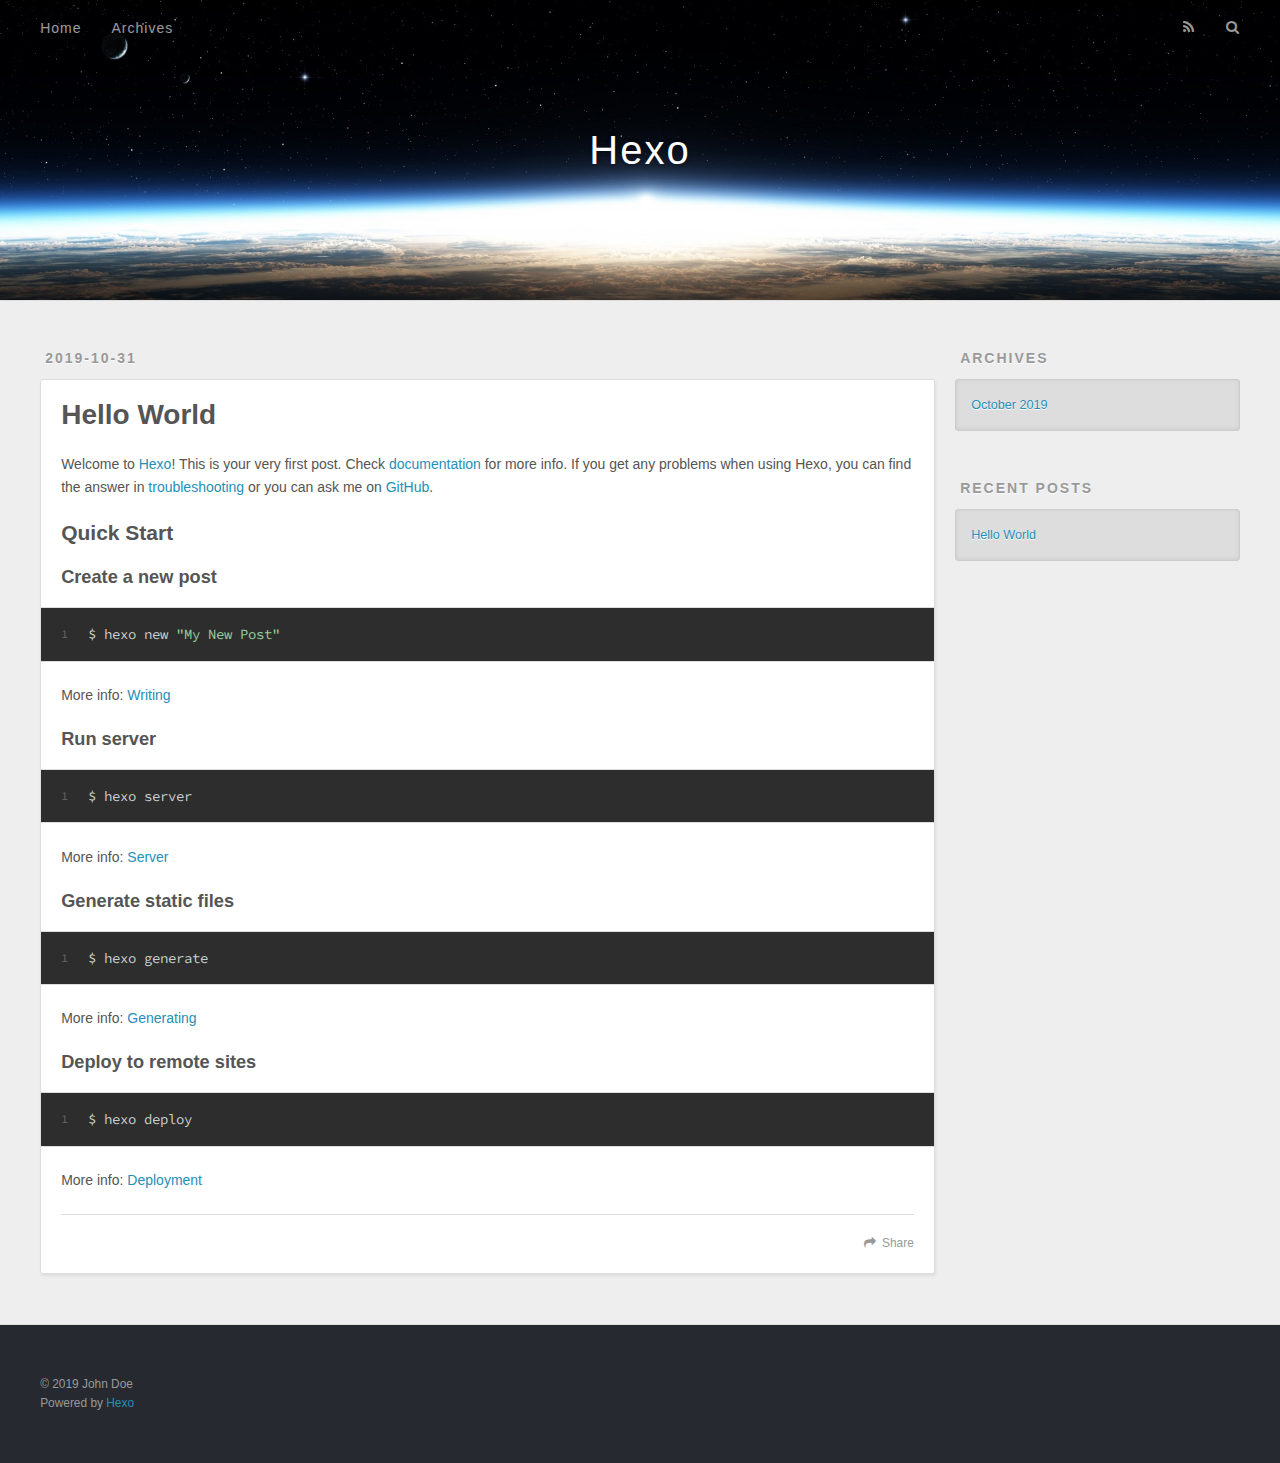
==== index.html @ a8e0054e "Site updated: 2019-10-31 14:19:25" ====
<!DOCTYPE html>
<html>
<head>
  <meta charset="utf-8">
  

  
  <title>Hexo</title>
  <meta name="viewport" content="width=device-width, initial-scale=1, maximum-scale=1">
  <meta property="og:type" content="website">
<meta property="og:title" content="Hexo">
<meta property="og:url" content="http:&#x2F;&#x2F;yoursite.com&#x2F;index.html">
<meta property="og:site_name" content="Hexo">
<meta property="og:locale" content="en">
<meta name="twitter:card" content="summary">
  
    <link rel="alternate" href="/atom.xml" title="Hexo" type="application/atom+xml">
  
  
    <link rel="icon" href="/favicon.png">
  
  
    <link href="//fonts.googleapis.com/css?family=Source+Code+Pro" rel="stylesheet" type="text/css">
  
  <link rel="stylesheet" href="/css/style.css">
</head>

<body>
  <div id="container">
    <div id="wrap">
      <header id="header">
  <div id="banner"></div>
  <div id="header-outer" class="outer">
    <div id="header-title" class="inner">
      <h1 id="logo-wrap">
        <a href="/" id="logo">Hexo</a>
      </h1>
      
    </div>
    <div id="header-inner" class="inner">
      <nav id="main-nav">
        <a id="main-nav-toggle" class="nav-icon"></a>
        
          <a class="main-nav-link" href="/">Home</a>
        
          <a class="main-nav-link" href="/archives">Archives</a>
        
      </nav>
      <nav id="sub-nav">
        
          <a id="nav-rss-link" class="nav-icon" href="/atom.xml" title="RSS Feed"></a>
        
        <a id="nav-search-btn" class="nav-icon" title="Search"></a>
      </nav>
      <div id="search-form-wrap">
        <form action="//google.com/search" method="get" accept-charset="UTF-8" class="search-form"><input type="search" name="q" class="search-form-input" placeholder="Search"><button type="submit" class="search-form-submit">&#xF002;</button><input type="hidden" name="sitesearch" value="http://yoursite.com"></form>
      </div>
    </div>
  </div>
</header>
      <div class="outer">
        <section id="main">
  
    <article id="post-hello-world" class="article article-type-post" itemscope itemprop="blogPost">
  <div class="article-meta">
    <a href="/2019/10/31/hello-world/" class="article-date">
  <time datetime="2019-10-31T05:33:22.179Z" itemprop="datePublished">2019-10-31</time>
</a>
    
  </div>
  <div class="article-inner">
    
    
      <header class="article-header">
        
  
    <h1 itemprop="name">
      <a class="article-title" href="/2019/10/31/hello-world/">Hello World</a>
    </h1>
  

      </header>
    
    <div class="article-entry" itemprop="articleBody">
      
        <p>Welcome to <a href="https://hexo.io/" target="_blank" rel="noopener">Hexo</a>! This is your very first post. Check <a href="https://hexo.io/docs/" target="_blank" rel="noopener">documentation</a> for more info. If you get any problems when using Hexo, you can find the answer in <a href="https://hexo.io/docs/troubleshooting.html" target="_blank" rel="noopener">troubleshooting</a> or you can ask me on <a href="https://github.com/hexojs/hexo/issues" target="_blank" rel="noopener">GitHub</a>.</p>
<h2 id="Quick-Start"><a href="#Quick-Start" class="headerlink" title="Quick Start"></a>Quick Start</h2><h3 id="Create-a-new-post"><a href="#Create-a-new-post" class="headerlink" title="Create a new post"></a>Create a new post</h3><figure class="highlight bash"><table><tr><td class="gutter"><pre><span class="line">1</span><br></pre></td><td class="code"><pre><span class="line">$ hexo new <span class="string">"My New Post"</span></span><br></pre></td></tr></table></figure>

<p>More info: <a href="https://hexo.io/docs/writing.html" target="_blank" rel="noopener">Writing</a></p>
<h3 id="Run-server"><a href="#Run-server" class="headerlink" title="Run server"></a>Run server</h3><figure class="highlight bash"><table><tr><td class="gutter"><pre><span class="line">1</span><br></pre></td><td class="code"><pre><span class="line">$ hexo server</span><br></pre></td></tr></table></figure>

<p>More info: <a href="https://hexo.io/docs/server.html" target="_blank" rel="noopener">Server</a></p>
<h3 id="Generate-static-files"><a href="#Generate-static-files" class="headerlink" title="Generate static files"></a>Generate static files</h3><figure class="highlight bash"><table><tr><td class="gutter"><pre><span class="line">1</span><br></pre></td><td class="code"><pre><span class="line">$ hexo generate</span><br></pre></td></tr></table></figure>

<p>More info: <a href="https://hexo.io/docs/generating.html" target="_blank" rel="noopener">Generating</a></p>
<h3 id="Deploy-to-remote-sites"><a href="#Deploy-to-remote-sites" class="headerlink" title="Deploy to remote sites"></a>Deploy to remote sites</h3><figure class="highlight bash"><table><tr><td class="gutter"><pre><span class="line">1</span><br></pre></td><td class="code"><pre><span class="line">$ hexo deploy</span><br></pre></td></tr></table></figure>

<p>More info: <a href="https://hexo.io/docs/deployment.html" target="_blank" rel="noopener">Deployment</a></p>

      
    </div>
    <footer class="article-footer">
      <a data-url="http://yoursite.com/2019/10/31/hello-world/" data-id="ck2ebji0i0000up7x64i98coe" class="article-share-link">Share</a>
      
      
    </footer>
  </div>
  
</article>


  


</section>
        
          <aside id="sidebar">
  
    

  
    

  
    
  
    
  <div class="widget-wrap">
    <h3 class="widget-title">Archives</h3>
    <div class="widget">
      <ul class="archive-list"><li class="archive-list-item"><a class="archive-list-link" href="/archives/2019/10/">October 2019</a></li></ul>
    </div>
  </div>


  
    
  <div class="widget-wrap">
    <h3 class="widget-title">Recent Posts</h3>
    <div class="widget">
      <ul>
        
          <li>
            <a href="/2019/10/31/hello-world/">Hello World</a>
          </li>
        
      </ul>
    </div>
  </div>

  
</aside>
        
      </div>
      <footer id="footer">
  
  <div class="outer">
    <div id="footer-info" class="inner">
      &copy; 2019 John Doe<br>
      Powered by <a href="http://hexo.io/" target="_blank">Hexo</a>
    </div>
  </div>
</footer>
    </div>
    <nav id="mobile-nav">
  
    <a href="/" class="mobile-nav-link">Home</a>
  
    <a href="/archives" class="mobile-nav-link">Archives</a>
  
</nav>
    

<script src="//ajax.googleapis.com/ajax/libs/jquery/2.0.3/jquery.min.js"></script>


  <link rel="stylesheet" href="/fancybox/jquery.fancybox.css">
  <script src="/fancybox/jquery.fancybox.pack.js"></script>


<script src="/js/script.js"></script>



  </div>
</body>
</html>
---- css/style.css ----
body {
  width: 100%;
}
body:before,
body:after {
  content: "";
  display: table;
}
body:after {
  clear: both;
}
html,
body,
div,
span,
applet,
object,
iframe,
h1,
h2,
h3,
h4,
h5,
h6,
p,
blockquote,
pre,
a,
abbr,
acronym,
address,
big,
cite,
code,
del,
dfn,
em,
img,
ins,
kbd,
q,
s,
samp,
small,
strike,
strong,
sub,
sup,
tt,
var,
dl,
dt,
dd,
ol,
ul,
li,
fieldset,
form,
label,
legend,
table,
caption,
tbody,
tfoot,
thead,
tr,
th,
td {
  margin: 0;
  padding: 0;
  border: 0;
  outline: 0;
  font-weight: inherit;
  font-style: inherit;
  font-family: inherit;
  font-size: 100%;
  vertical-align: baseline;
}
body {
  line-height: 1;
  color: #000;
  background: #fff;
}
ol,
ul {
  list-style: none;
}
table {
  border-collapse: separate;
  border-spacing: 0;
  vertical-align: middle;
}
caption,
th,
td {
  text-align: left;
  font-weight: normal;
  vertical-align: middle;
}
a img {
  border: none;
}
input,
button {
  margin: 0;
  padding: 0;
}
input::-moz-focus-inner,
button::-moz-focus-inner {
  border: 0;
  padding: 0;
}
@font-face {
  font-family: FontAwesome;
  font-style: normal;
  font-weight: normal;
  src: url("fonts/fontawesome-webfont.eot?v=#4.0.3");
  src: url("fonts/fontawesome-webfont.eot?#iefix&v=#4.0.3") format("embedded-opentype"), url("fonts/fontawesome-webfont.woff?v=#4.0.3") format("woff"), url("fonts/fontawesome-webfont.ttf?v=#4.0.3") format("truetype"), url("fonts/fontawesome-webfont.svg#fontawesomeregular?v=#4.0.3") format("svg");
}
html,
body,
#container {
  height: 100%;
}
body {
  background: #eee;
  font: 14px -apple-system, BlinkMacSystemFont, "Segoe UI", "Roboto", "Oxygen", "Ubuntu", "Cantarell", "Fira Sans", "Droid Sans", "Helvetica Neue", sans-serif;
  -webkit-text-size-adjust: 100%;
}
.outer {
  max-width: 1220px;
  margin: 0 auto;
  padding: 0 20px;
}
.outer:before,
.outer:after {
  content: "";
  display: table;
}
.outer:after {
  clear: both;
}
.inner {
  display: inline;
  float: left;
  width: 98.33333333333333%;
  margin: 0 0.833333333333333%;
}
.left,
.alignleft {
  float: left;
}
.right,
.alignright {
  float: right;
}
.clear {
  clear: both;
}
#container {
  position: relative;
}
.mobile-nav-on {
  overflow: hidden;
}
#wrap {
  height: 100%;
  width: 100%;
  position: absolute;
  top: 0;
  left: 0;
  -webkit-transition: 0.2s ease-out;
  -moz-transition: 0.2s ease-out;
  -ms-transition: 0.2s ease-out;
  transition: 0.2s ease-out;
  z-index: 1;
  background: #eee;
}
.mobile-nav-on #wrap {
  left: 280px;
}
@media screen and (min-width: 768px) {
  #main {
    display: inline;
    float: left;
    width: 73.33333333333333%;
    margin: 0 0.833333333333333%;
  }
}
.article-date,
.article-category-link,
.archive-year,
.widget-title {
  text-decoration: none;
  text-transform: uppercase;
  letter-spacing: 2px;
  color: #999;
  margin-bottom: 1em;
  margin-left: 5px;
  line-height: 1em;
  text-shadow: 0 1px #fff;
  font-weight: bold;
}
.article-inner,
.archive-article-inner {
  background: #fff;
  -webkit-box-shadow: 1px 2px 3px #ddd;
  box-shadow: 1px 2px 3px #ddd;
  border: 1px solid #ddd;
  border-radius: 3px;
}
.article-entry h1,
.widget h1 {
  font-size: 2em;
}
.article-entry h2,
.widget h2 {
  font-size: 1.5em;
}
.article-entry h3,
.widget h3 {
  font-size: 1.3em;
}
.article-entry h4,
.widget h4 {
  font-size: 1.2em;
}
.article-entry h5,
.widget h5 {
  font-size: 1em;
}
.article-entry h6,
.widget h6 {
  font-size: 1em;
  color: #999;
}
.article-entry hr,
.widget hr {
  border: 1px dashed #ddd;
}
.article-entry strong,
.widget strong {
  font-weight: bold;
}
.article-entry em,
.widget em,
.article-entry cite,
.widget cite {
  font-style: italic;
}
.article-entry sup,
.widget sup,
.article-entry sub,
.widget sub {
  font-size: 0.75em;
  line-height: 0;
  position: relative;
  vertical-align: baseline;
}
.article-entry sup,
.widget sup {
  top: -0.5em;
}
.article-entry sub,
.widget sub {
  bottom: -0.2em;
}
.article-entry small,
.widget small {
  font-size: 0.85em;
}
.article-entry acronym,
.widget acronym,
.article-entry abbr,
.widget abbr {
  border-bottom: 1px dotted;
}
.article-entry ul,
.widget ul,
.article-entry ol,
.widget ol,
.article-entry dl,
.widget dl {
  margin: 0 20px;
  line-height: 1.6em;
}
.article-entry ul ul,
.widget ul ul,
.article-entry ol ul,
.widget ol ul,
.article-entry ul ol,
.widget ul ol,
.article-entry ol ol,
.widget ol ol {
  margin-top: 0;
  margin-bottom: 0;
}
.article-entry ul,
.widget ul {
  list-style: disc;
}
.article-entry ol,
.widget ol {
  list-style: decimal;
}
.article-entry dt,
.widget dt {
  font-weight: bold;
}
#header {
  height: 300px;
  position: relative;
  border-bottom: 1px solid #ddd;
}
#header:before,
#header:after {
  content: "";
  position: absolute;
  left: 0;
  right: 0;
  height: 40px;
}
#header:before {
  top: 0;
  background: -webkit-linear-gradient(rgba(0,0,0,0.2), transparent);
  background: -moz-linear-gradient(rgba(0,0,0,0.2), transparent);
  background: -ms-linear-gradient(rgba(0,0,0,0.2), transparent);
  background: linear-gradient(rgba(0,0,0,0.2), transparent);
}
#header:after {
  bottom: 0;
  background: -webkit-linear-gradient(transparent, rgba(0,0,0,0.2));
  background: -moz-linear-gradient(transparent, rgba(0,0,0,0.2));
  background: -ms-linear-gradient(transparent, rgba(0,0,0,0.2));
  background: linear-gradient(transparent, rgba(0,0,0,0.2));
}
#header-outer {
  height: 100%;
  position: relative;
}
#header-inner {
  position: relative;
  overflow: hidden;
}
#banner {
  position: absolute;
  top: 0;
  left: 0;
  width: 100%;
  height: 100%;
  background: url("images/banner.jpg") center #000;
  -webkit-background-size: cover;
  -moz-background-size: cover;
  background-size: cover;
  z-index: -1;
}
#header-title {
  text-align: center;
  height: 40px;
  position: absolute;
  top: 50%;
  left: 0;
  margin-top: -20px;
}
#logo,
#subtitle {
  text-decoration: none;
  color: #fff;
  font-weight: 300;
  text-shadow: 0 1px 4px rgba(0,0,0,0.3);
}
#logo {
  font-size: 40px;
  line-height: 40px;
  letter-spacing: 2px;
}
#subtitle {
  font-size: 16px;
  line-height: 16px;
  letter-spacing: 1px;
}
#subtitle-wrap {
  margin-top: 16px;
}
#main-nav {
  float: left;
  margin-left: -15px;
}
.nav-icon,
.main-nav-link {
  float: left;
  color: #fff;
  opacity: 0.6;
  text-decoration: none;
  text-shadow: 0 1px rgba(0,0,0,0.2);
  -webkit-transition: opacity 0.2s;
  -moz-transition: opacity 0.2s;
  -ms-transition: opacity 0.2s;
  transition: opacity 0.2s;
  display: block;
  padding: 20px 15px;
}
.nav-icon:hover,
.main-nav-link:hover {
  opacity: 1;
}
.nav-icon {
  font-family: FontAwesome;
  text-align: center;
  font-size: 14px;
  width: 14px;
  height: 14px;
  padding: 20px 15px;
  position: relative;
  cursor: pointer;
}
.main-nav-link {
  font-weight: 300;
  letter-spacing: 1px;
}
@media screen and (max-width: 479px) {
  .main-nav-link {
    display: none;
  }
}
#main-nav-toggle {
  display: none;
}
#main-nav-toggle:before {
  content: "\f0c9";
}
@media screen and (max-width: 479px) {
  #main-nav-toggle {
    display: block;
  }
}
#sub-nav {
  float: right;
  margin-right: -15px;
}
#nav-rss-link:before {
  content: "\f09e";
}
#nav-search-btn:before {
  content: "\f002";
}
#search-form-wrap {
  position: absolute;
  top: 15px;
  width: 150px;
  height: 30px;
  right: -150px;
  opacity: 0;
  -webkit-transition: 0.2s ease-out;
  -moz-transition: 0.2s ease-out;
  -ms-transition: 0.2s ease-out;
  transition: 0.2s ease-out;
}
#search-form-wrap.on {
  opacity: 1;
  right: 0;
}
@media screen and (max-width: 479px) {
  #search-form-wrap {
    width: 100%;
    right: -100%;
  }
}
.search-form {
  position: absolute;
  top: 0;
  left: 0;
  right: 0;
  background: #fff;
  padding: 5px 15px;
  border-radius: 15px;
  -webkit-box-shadow: 0 0 10px rgba(0,0,0,0.3);
  box-shadow: 0 0 10px rgba(0,0,0,0.3);
}
.search-form-input {
  border: none;
  background: none;
  color: #555;
  width: 100%;
  font: 13px -apple-system, BlinkMacSystemFont, "Segoe UI", "Roboto", "Oxygen", "Ubuntu", "Cantarell", "Fira Sans", "Droid Sans", "Helvetica Neue", sans-serif;
  outline: none;
}
.search-form-input::-webkit-search-results-decoration,
.search-form-input::-webkit-search-cancel-button {
  -webkit-appearance: none;
}
.search-form-submit {
  position: absolute;
  top: 50%;
  right: 10px;
  margin-top: -7px;
  font: 13px FontAwesome;
  border: none;
  background: none;
  color: #bbb;
  cursor: pointer;
}
.search-form-submit:hover,
.search-form-submit:focus {
  color: #777;
}
.article {
  margin: 50px 0;
}
.article-inner {
  overflow: hidden;
}
.article-meta:before,
.article-meta:after {
  content: "";
  display: table;
}
.article-meta:after {
  clear: both;
}
.article-date {
  float: left;
}
.article-category {
  float: left;
  line-height: 1em;
  color: #ccc;
  text-shadow: 0 1px #fff;
  margin-left: 8px;
}
.article-category:before {
  content: "\2022";
}
.article-category-link {
  margin: 0 12px 1em;
}
.article-header {
  padding: 20px 20px 0;
}
.article-title {
  text-decoration: none;
  font-size: 2em;
  font-weight: bold;
  color: #555;
  line-height: 1.1em;
  -webkit-transition: color 0.2s;
  -moz-transition: color 0.2s;
  -ms-transition: color 0.2s;
  transition: color 0.2s;
}
a.article-title:hover {
  color: #258fb8;
}
.article-entry {
  color: #555;
  padding: 0 20px;
}
.article-entry:before,
.article-entry:after {
  content: "";
  display: table;
}
.article-entry:after {
  clear: both;
}
.article-entry p,
.article-entry table {
  line-height: 1.6em;
  margin: 1.6em 0;
}
.article-entry h1,
.article-entry h2,
.article-entry h3,
.article-entry h4,
.article-entry h5,
.article-entry h6 {
  font-weight: bold;
}
.article-entry h1,
.article-entry h2,
.article-entry h3,
.article-entry h4,
.article-entry h5,
.article-entry h6 {
  line-height: 1.1em;
  margin: 1.1em 0;
}
.article-entry a {
  color: #258fb8;
  text-decoration: none;
}
.article-entry a:hover {
  text-decoration: underline;
}
.article-entry ul,
.article-entry ol,
.article-entry dl {
  margin-top: 1.6em;
  margin-bottom: 1.6em;
}
.article-entry img,
.article-entry video {
  max-width: 100%;
  height: auto;
  display: block;
  margin: auto;
}
.article-entry iframe {
  border: none;
}
.article-entry table {
  width: 100%;
  border-collapse: collapse;
  border-spacing: 0;
}
.article-entry th {
  font-weight: bold;
  border-bottom: 3px solid #ddd;
  padding-bottom: 0.5em;
}
.article-entry td {
  border-bottom: 1px solid #ddd;
  padding: 10px 0;
}
.article-entry blockquote {
  font-family: Georgia, "Times New Roman", serif;
  font-size: 1.4em;
  margin: 1.6em 20px;
  text-align: center;
}
.article-entry blockquote footer {
  font-size: 14px;
  margin: 1.6em 0;
  font-family: -apple-system, BlinkMacSystemFont, "Segoe UI", "Roboto", "Oxygen", "Ubuntu", "Cantarell", "Fira Sans", "Droid Sans", "Helvetica Neue", sans-serif;
}
.article-entry blockquote footer cite:before {
  content: "—";
  padding: 0 0.5em;
}
.article-entry .pullquote {
  text-align: left;
  width: 45%;
  margin: 0;
}
.article-entry .pullquote.left {
  margin-left: 0.5em;
  margin-right: 1em;
}
.article-entry .pullquote.right {
  margin-right: 0.5em;
  margin-left: 1em;
}
.article-entry .caption {
  color: #999;
  display: block;
  font-size: 0.9em;
  margin-top: 0.5em;
  position: relative;
  text-align: center;
}
.article-entry .video-container {
  position: relative;
  padding-top: 56.25%;
  height: 0;
  overflow: hidden;
}
.article-entry .video-container iframe,
.article-entry .video-container object,
.article-entry .video-container embed {
  position: absolute;
  top: 0;
  left: 0;
  width: 100%;
  height: 100%;
  margin-top: 0;
}
.article-more-link a {
  display: inline-block;
  line-height: 1em;
  padding: 6px 15px;
  border-radius: 15px;
  background: #eee;
  color: #999;
  text-shadow: 0 1px #fff;
  text-decoration: none;
}
.article-more-link a:hover {
  background: #258fb8;
  color: #fff;
  text-decoration: none;
  text-shadow: 0 1px #1e7293;
}
.article-footer {
  font-size: 0.85em;
  line-height: 1.6em;
  border-top: 1px solid #ddd;
  padding-top: 1.6em;
  margin: 0 20px 20px;
}
.article-footer:before,
.article-footer:after {
  content: "";
  display: table;
}
.article-footer:after {
  clear: both;
}
.article-footer a {
  color: #999;
  text-decoration: none;
}
.article-footer a:hover {
  color: #555;
}
.article-tag-list-item {
  float: left;
  margin-right: 10px;
}
.article-tag-list-link:before {
  content: "#";
}
.article-comment-link {
  float: right;
}
.article-comment-link:before {
  content: "\f075";
  font-family: FontAwesome;
  padding-right: 8px;
}
.article-share-link {
  cursor: pointer;
  float: right;
  margin-left: 20px;
}
.article-share-link:before {
  content: "\f064";
  font-family: FontAwesome;
  padding-right: 6px;
}
#article-nav {
  position: relative;
}
#article-nav:before,
#article-nav:after {
  content: "";
  display: table;
}
#article-nav:after {
  clear: both;
}
@media screen and (min-width: 768px) {
  #article-nav {
    margin: 50px 0;
  }
  #article-nav:before {
    width: 8px;
    height: 8px;
    position: absolute;
    top: 50%;
    left: 50%;
    margin-top: -4px;
    margin-left: -4px;
    content: "";
    border-radius: 50%;
    background: #ddd;
    -webkit-box-shadow: 0 1px 2px #fff;
    box-shadow: 0 1px 2px #fff;
  }
}
.article-nav-link-wrap {
  text-decoration: none;
  text-shadow: 0 1px #fff;
  color: #999;
  -webkit-box-sizing: border-box;
  -moz-box-sizing: border-box;
  box-sizing: border-box;
  margin-top: 50px;
  text-align: center;
  display: block;
}
.article-nav-link-wrap:hover {
  color: #555;
}
@media screen and (min-width: 768px) {
  .article-nav-link-wrap {
    width: 50%;
    margin-top: 0;
  }
}
@media screen and (min-width: 768px) {
  #article-nav-newer {
    float: left;
    text-align: right;
    padding-right: 20px;
  }
}
@media screen and (min-width: 768px) {
  #article-nav-older {
    float: right;
    text-align: left;
    padding-left: 20px;
  }
}
.article-nav-caption {
  text-transform: uppercase;
  letter-spacing: 2px;
  color: #ddd;
  line-height: 1em;
  font-weight: bold;
}
#article-nav-newer .article-nav-caption {
  margin-right: -2px;
}
.article-nav-title {
  font-size: 0.85em;
  line-height: 1.6em;
  margin-top: 0.5em;
}
.article-share-box {
  position: absolute;
  display: none;
  background: #fff;
  -webkit-box-shadow: 1px 2px 10px rgba(0,0,0,0.2);
  box-shadow: 1px 2px 10px rgba(0,0,0,0.2);
  border-radius: 3px;
  margin-left: -145px;
  overflow: hidden;
  z-index: 1;
}
.article-share-box.on {
  display: block;
}
.article-share-input {
  width: 100%;
  background: none;
  -webkit-box-sizing: border-box;
  -moz-box-sizing: border-box;
  box-sizing: border-box;
  font: 14px -apple-system, BlinkMacSystemFont, "Segoe UI", "Roboto", "Oxygen", "Ubuntu", "Cantarell", "Fira Sans", "Droid Sans", "Helvetica Neue", sans-serif;
  padding: 0 15px;
  color: #555;
  outline: none;
  border: 1px solid #ddd;
  border-radius: 3px 3px 0 0;
  height: 36px;
  line-height: 36px;
}
.article-share-links {
  background: #eee;
}
.article-share-links:before,
.article-share-links:after {
  content: "";
  display: table;
}
.article-share-links:after {
  clear: both;
}
.article-share-twitter,
.article-share-facebook,
.article-share-pinterest,
.article-share-google {
  width: 50px;
  height: 36px;
  display: block;
  float: left;
  position: relative;
  color: #999;
  text-shadow: 0 1px #fff;
}
.article-share-twitter:before,
.article-share-facebook:before,
.article-share-pinterest:before,
.article-share-google:before {
  font-size: 20px;
  font-family: FontAwesome;
  width: 20px;
  height: 20px;
  position: absolute;
  top: 50%;
  left: 50%;
  margin-top: -10px;
  margin-left: -10px;
  text-align: center;
}
.article-share-twitter:hover,
.article-share-facebook:hover,
.article-share-pinterest:hover,
.article-share-google:hover {
  color: #fff;
}
.article-share-twitter:before {
  content: "\f099";
}
.article-share-twitter:hover {
  background: #00aced;
  text-shadow: 0 1px #008abe;
}
.article-share-facebook:before {
  content: "\f09a";
}
.article-share-facebook:hover {
  background: #3b5998;
  text-shadow: 0 1px #2f477a;
}
.article-share-pinterest:before {
  content: "\f0d2";
}
.article-share-pinterest:hover {
  background: #cb2027;
  text-shadow: 0 1px #a21a1f;
}
.article-share-google:before {
  content: "\f0d5";
}
.article-share-google:hover {
  background: #dd4b39;
  text-shadow: 0 1px #be3221;
}
.article-gallery {
  background: #000;
  position: relative;
}
.article-gallery-photos {
  position: relative;
  overflow: hidden;
}
.article-gallery-img {
  display: none;
  max-width: 100%;
}
.article-gallery-img:first-child {
  display: block;
}
.article-gallery-img.loaded {
  position: absolute;
  display: block;
}
.article-gallery-img img {
  display: block;
  max-width: 100%;
  margin: 0 auto;
}
#comments {
  background: #fff;
  -webkit-box-shadow: 1px 2px 3px #ddd;
  box-shadow: 1px 2px 3px #ddd;
  padding: 20px;
  border: 1px solid #ddd;
  border-radius: 3px;
  margin: 50px 0;
}
#comments a {
  color: #258fb8;
}
.archives-wrap {
  margin: 50px 0;
}
.archives:before,
.archives:after {
  content: "";
  display: table;
}
.archives:after {
  clear: both;
}
.archive-year-wrap {
  margin-bottom: 1em;
}
.archives {
  -webkit-column-gap: 10px;
  -moz-column-gap: 10px;
  column-gap: 10px;
}
@media screen and (min-width: 480px) and (max-width: 767px) {
  .archives {
    -webkit-column-count: 2;
    -moz-column-count: 2;
    column-count: 2;
  }
}
@media screen and (min-width: 768px) {
  .archives {
    -webkit-column-count: 3;
    -moz-column-count: 3;
    column-count: 3;
  }
}
.archive-article {
  -webkit-column-break-inside: avoid;
  page-break-inside: avoid;
  overflow: hidden;
  break-inside: avoid-column;
}
.archive-article-inner {
  padding: 10px;
  margin-bottom: 15px;
}
.archive-article-title {
  text-decoration: none;
  font-weight: bold;
  color: #555;
  -webkit-transition: color 0.2s;
  -moz-transition: color 0.2s;
  -ms-transition: color 0.2s;
  transition: color 0.2s;
  line-height: 1.6em;
}
.archive-article-title:hover {
  color: #258fb8;
}
.archive-article-footer {
  margin-top: 1em;
}
.archive-article-date {
  color: #999;
  text-decoration: none;
  font-size: 0.85em;
  line-height: 1em;
  margin-bottom: 0.5em;
  display: block;
}
#page-nav {
  margin: 50px auto;
  background: #fff;
  -webkit-box-shadow: 1px 2px 3px #ddd;
  box-shadow: 1px 2px 3px #ddd;
  border: 1px solid #ddd;
  border-radius: 3px;
  text-align: center;
  color: #999;
  overflow: hidden;
}
#page-nav:before,
#page-nav:after {
  content: "";
  display: table;
}
#page-nav:after {
  clear: both;
}
#page-nav a,
#page-nav span {
  padding: 10px 20px;
  line-height: 1;
  height: 2ex;
}
#page-nav a {
  color: #999;
  text-decoration: none;
}
#page-nav a:hover {
  background: #999;
  color: #fff;
}
#page-nav .prev {
  float: left;
}
#page-nav .next {
  float: right;
}
#page-nav .page-number {
  display: inline-block;
}
@media screen and (max-width: 479px) {
  #page-nav .page-number {
    display: none;
  }
}
#page-nav .current {
  color: #555;
  font-weight: bold;
}
#page-nav .space {
  color: #ddd;
}
#footer {
  background: #262a30;
  padding: 50px 0;
  border-top: 1px solid #ddd;
  color: #999;
}
#footer a {
  color: #258fb8;
  text-decoration: none;
}
#footer a:hover {
  text-decoration: underline;
}
#footer-info {
  line-height: 1.6em;
  font-size: 0.85em;
}
.article-entry pre,
.article-entry .highlight {
  background: #2d2d2d;
  margin: 0 -20px;
  padding: 15px 20px;
  border-style: solid;
  border-color: #ddd;
  border-width: 1px 0;
  overflow: auto;
  color: #ccc;
  line-height: 22.400000000000002px;
}
.article-entry .highlight .gutter pre,
.article-entry .gist .gist-file .gist-data .line-numbers {
  color: #666;
  font-size: 0.85em;
}
.article-entry pre,
.article-entry code {
  font-family: "Source Code Pro", Consolas, Monaco, Menlo, Consolas, monospace;
}
.article-entry code {
  background: #eee;
  text-shadow: 0 1px #fff;
  padding: 0 0.3em;
}
.article-entry pre code {
  background: none;
  text-shadow: none;
  padding: 0;
}
.article-entry .highlight pre {
  border: none;
  margin: 0;
  padding: 0;
}
.article-entry .highlight table {
  margin: 0;
  width: auto;
}
.article-entry .highlight td {
  border: none;
  padding: 0;
}
.article-entry .highlight figcaption {
  font-size: 0.85em;
  color: #999;
  line-height: 1em;
  margin-bottom: 1em;
}
.article-entry .highlight figcaption:before,
.article-entry .highlight figcaption:after {
  content: "";
  display: table;
}
.article-entry .highlight figcaption:after {
  clear: both;
}
.article-entry .highlight figcaption a {
  float: right;
}
.article-entry .highlight .gutter pre {
  text-align: right;
  padding-right: 20px;
}
.article-entry .highlight .line {
  height: 22.400000000000002px;
}
.article-entry .highlight .line.marked {
  background: #515151;
}
.article-entry .gist {
  margin: 0 -20px;
  border-style: solid;
  border-color: #ddd;
  border-width: 1px 0;
  background: #2d2d2d;
  padding: 15px 20px 15px 0;
}
.article-entry .gist .gist-file {
  border: none;
  font-family: "Source Code Pro", Consolas, Monaco, Menlo, Consolas, monospace;
  margin: 0;
}
.article-entry .gist .gist-file .gist-data {
  background: none;
  border: none;
}
.article-entry .gist .gist-file .gist-data .line-numbers {
  background: none;
  border: none;
  padding: 0 20px 0 0;
}
.article-entry .gist .gist-file .gist-data .line-data {
  padding: 0 !important;
}
.article-entry .gist .gist-file .highlight {
  margin: 0;
  padding: 0;
  border: none;
}
.article-entry .gist .gist-file .gist-meta {
  background: #2d2d2d;
  color: #999;
  font: 0.85em -apple-system, BlinkMacSystemFont, "Segoe UI", "Roboto", "Oxygen", "Ubuntu", "Cantarell", "Fira Sans", "Droid Sans", "Helvetica Neue", sans-serif;
  text-shadow: 0 0;
  padding: 0;
  margin-top: 1em;
  margin-left: 20px;
}
.article-entry .gist .gist-file .gist-meta a {
  color: #258fb8;
  font-weight: normal;
}
.article-entry .gist .gist-file .gist-meta a:hover {
  text-decoration: underline;
}
pre .comment,
pre .title {
  color: #999;
}
pre .variable,
pre .attribute,
pre .tag,
pre .regexp,
pre .ruby .constant,
pre .xml .tag .title,
pre .xml .pi,
pre .xml .doctype,
pre .html .doctype,
pre .css .id,
pre .css .class,
pre .css .pseudo {
  color: #f2777a;
}
pre .number,
pre .preprocessor,
pre .built_in,
pre .literal,
pre .params,
pre .constant {
  color: #f99157;
}
pre .class,
pre .ruby .class .title,
pre .css .rules .attribute {
  color: #9c9;
}
pre .string,
pre .value,
pre .inheritance,
pre .header,
pre .ruby .symbol,
pre .xml .cdata {
  color: #9c9;
}
pre .css .hexcolor {
  color: #6cc;
}
pre .function,
pre .python .decorator,
pre .python .title,
pre .ruby .function .title,
pre .ruby .title .keyword,
pre .perl .sub,
pre .javascript .title,
pre .coffeescript .title {
  color: #69c;
}
pre .keyword,
pre .javascript .function {
  color: #c9c;
}
@media screen and (max-width: 479px) {
  #mobile-nav {
    position: absolute;
    top: 0;
    left: 0;
    width: 280px;
    height: 100%;
    background: #191919;
    border-right: 1px solid #fff;
  }
}
@media screen and (max-width: 479px) {
  .mobile-nav-link {
    display: block;
    color: #999;
    text-decoration: none;
    padding: 15px 20px;
    font-weight: bold;
  }
  .mobile-nav-link:hover {
    color: #fff;
  }
}
@media screen and (min-width: 768px) {
  #sidebar {
    display: inline;
    float: left;
    width: 23.333333333333332%;
    margin: 0 0.833333333333333%;
  }
}
.widget-wrap {
  margin: 50px 0;
}
.widget {
  color: #777;
  text-shadow: 0 1px #fff;
  background: #ddd;
  -webkit-box-shadow: 0 -1px 4px #ccc inset;
  box-shadow: 0 -1px 4px #ccc inset;
  border: 1px solid #ccc;
  padding: 15px;
  border-radius: 3px;
}
.widget a {
  color: #258fb8;
  text-decoration: none;
}
.widget a:hover {
  text-decoration: underline;
}
.widget ul ul,
.widget ol ul,
.widget dl ul,
.widget ul ol,
.widget ol ol,
.widget dl ol,
.widget ul dl,
.widget ol dl,
.widget dl dl {
  margin-left: 15px;
  list-style: disc;
}
.widget {
  line-height: 1.6em;
  word-wrap: break-word;
  font-size: 0.9em;
}
.widget ul,
.widget ol {
  list-style: none;
  margin: 0;
}
.widget ul ul,
.widget ol ul,
.widget ul ol,
.widget ol ol {
  margin: 0 20px;
}
.widget ul ul,
.widget ol ul {
  list-style: disc;
}
.widget ul ol,
.widget ol ol {
  list-style: decimal;
}
.category-list-count,
.tag-list-count,
.archive-list-count {
  padding-left: 5px;
  color: #999;
  font-size: 0.85em;
}
.category-list-count:before,
.tag-list-count:before,
.archive-list-count:before {
  content: "(";
}
.category-list-count:after,
.tag-list-count:after,
.archive-list-count:after {
  content: ")";
}
.tagcloud a {
  margin-right: 5px;
  display: inline-block;
}
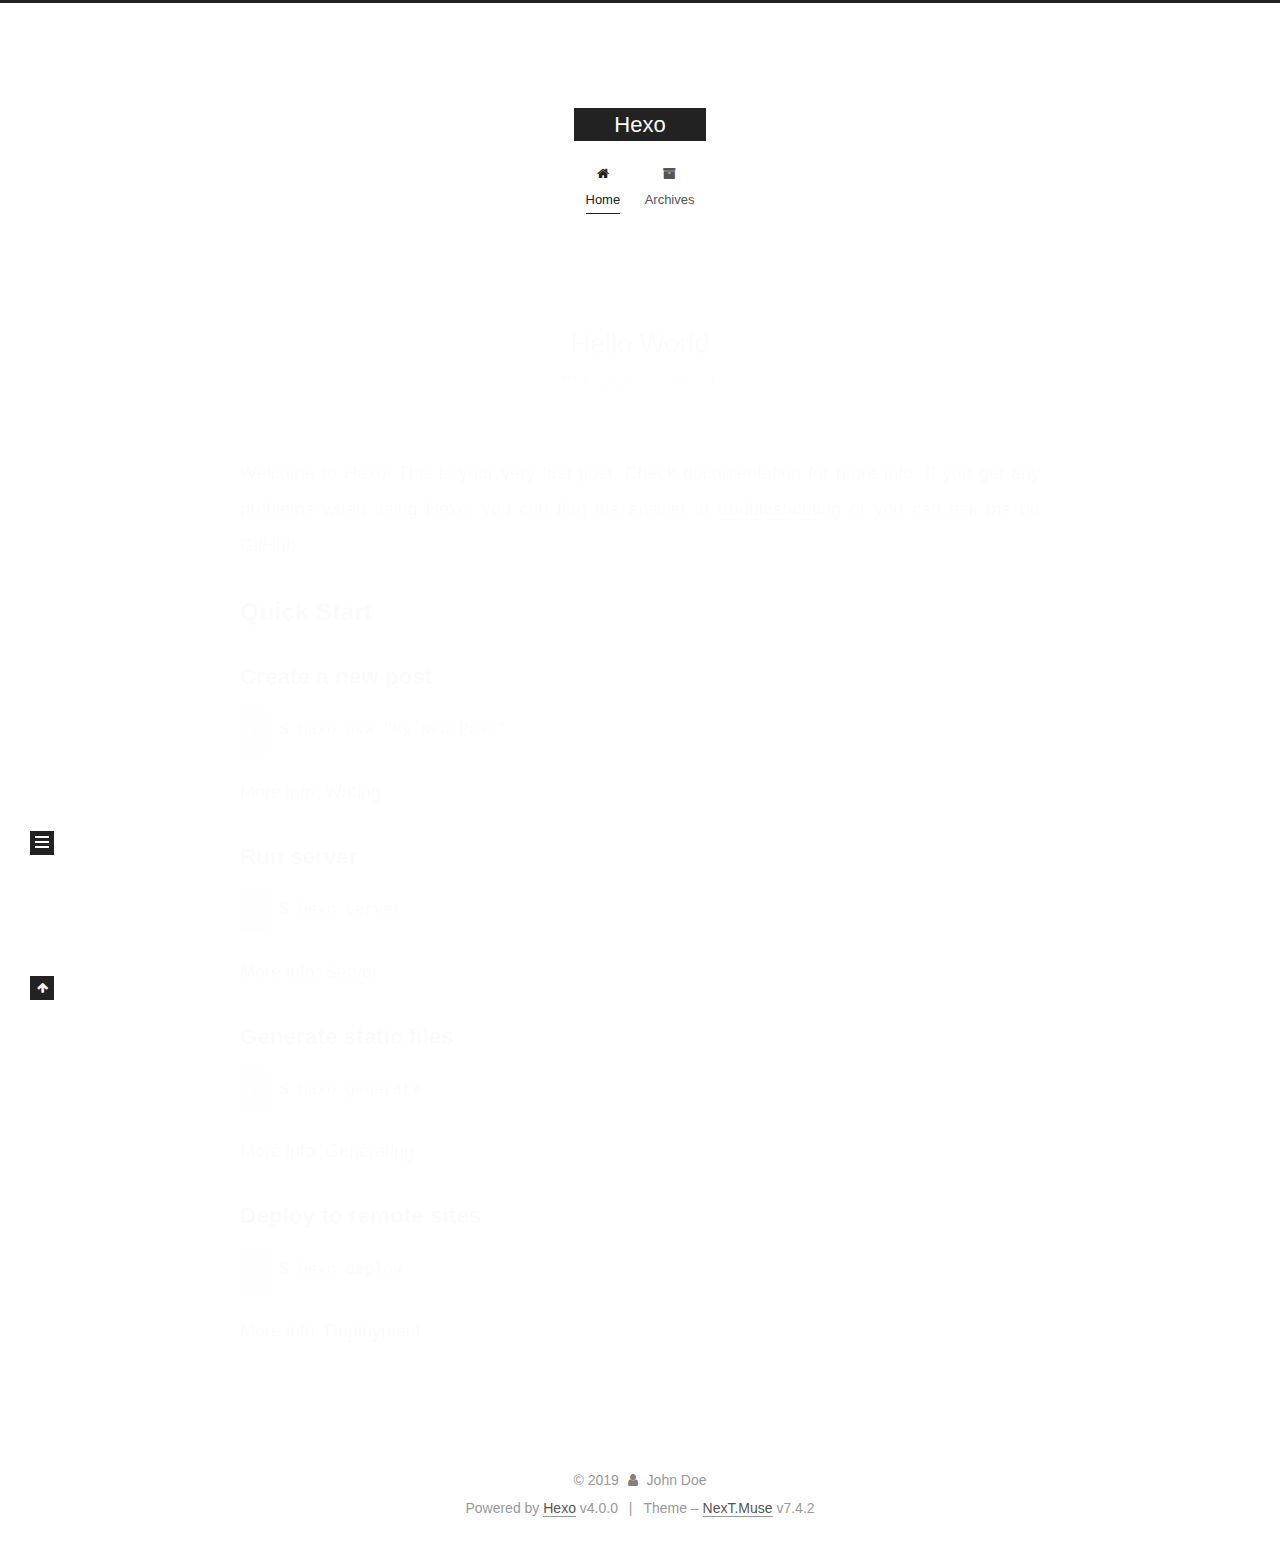
==== commit 654ca0e9: "Site updated: 2019-10-31 15:16:14" ====
--- a/index.html
+++ b/index.html
@@ -1,187 +1,374 @@
 <!DOCTYPE html>
-<html>
+<html lang="en">
 <head>
-  <meta charset="utf-8">
-  
-
-  
-  <title>Hexo</title>
-  <meta name="viewport" content="width=device-width, initial-scale=1, maximum-scale=1">
+  <meta charset="UTF-8">
+<meta name="viewport" content="width=device-width, initial-scale=1, maximum-scale=2">
+<meta name="theme-color" content="#222">
+<meta name="generator" content="Hexo 4.0.0">
+  <link rel="apple-touch-icon" sizes="180x180" href="/images/apple-touch-icon-next.png">
+  <link rel="icon" type="image/png" sizes="32x32" href="/images/favicon-32x32-next.png">
+  <link rel="icon" type="image/png" sizes="16x16" href="/images/favicon-16x16-next.png">
+  <link rel="mask-icon" href="/images/logo.svg" color="#222">
+
+<link rel="stylesheet" href="/css/main.css">
+
+
+<link rel="stylesheet" href="/lib/font-awesome/css/font-awesome.min.css">
+
+
+<script id="hexo-configurations">
+  var NexT = window.NexT || {};
+  var CONFIG = {
+    root: '/',
+    scheme: 'Muse',
+    version: '7.4.2',
+    exturl: false,
+    sidebar: {"position":"left","display":"post","offset":12,"onmobile":false},
+    copycode: {"enable":false,"show_result":false,"style":null},
+    back2top: {"enable":true,"sidebar":false,"scrollpercent":false},
+    bookmark: {"enable":false,"color":"#222","save":"auto"},
+    fancybox: false,
+    mediumzoom: false,
+    lazyload: false,
+    pangu: false,
+    algolia: {
+      appID: '',
+      apiKey: '',
+      indexName: '',
+      hits: {"per_page":10},
+      labels: {"input_placeholder":"Search for Posts","hits_empty":"We didn't find any results for the search: ${query}","hits_stats":"${hits} results found in ${time} ms"}
+    },
+    localsearch: {"enable":false,"trigger":"auto","top_n_per_article":1,"unescape":false,"preload":false},
+    path: '',
+    motion: {"enable":true,"async":false,"transition":{"post_block":"fadeIn","post_header":"slideDownIn","post_body":"slideDownIn","coll_header":"slideLeftIn","sidebar":"slideUpIn"}},
+    translation: {
+      copy_button: 'Copy',
+      copy_success: 'Copied',
+      copy_failure: 'Copy failed'
+    },
+    sidebarPadding: 40
+  };
+</script>
+
   <meta property="og:type" content="website">
 <meta property="og:title" content="Hexo">
 <meta property="og:url" content="http:&#x2F;&#x2F;yoursite.com&#x2F;index.html">
 <meta property="og:site_name" content="Hexo">
 <meta property="og:locale" content="en">
 <meta name="twitter:card" content="summary">
-  
-    <link rel="alternate" href="/atom.xml" title="Hexo" type="application/atom+xml">
-  
-  
-    <link rel="icon" href="/favicon.png">
-  
-  
-    <link href="//fonts.googleapis.com/css?family=Source+Code+Pro" rel="stylesheet" type="text/css">
-  
-  <link rel="stylesheet" href="/css/style.css">
+
+<link rel="canonical" href="http://yoursite.com/">
+
+
+<script id="page-configurations">
+  // https://hexo.io/docs/variables.html
+  CONFIG.page = {
+    sidebar: "",
+    isHome: true,
+    isPost: false,
+    isPage: false,
+    isArchive: false
+  };
+</script>
+
+  <title>Hexo</title>
+  
+
+
+
+
+
+
+  <noscript>
+  <style>
+  .use-motion .brand,
+  .use-motion .menu-item,
+  .sidebar-inner,
+  .use-motion .post-block,
+  .use-motion .pagination,
+  .use-motion .comments,
+  .use-motion .post-header,
+  .use-motion .post-body,
+  .use-motion .collection-header { opacity: initial; }
+
+  .use-motion .site-title,
+  .use-motion .site-subtitle {
+    opacity: initial;
+    top: initial;
+  }
+
+  .use-motion .logo-line-before i { left: initial; }
+  .use-motion .logo-line-after i { right: initial; }
+  </style>
+</noscript>
+
 </head>
 
-<body>
-  <div id="container">
-    <div id="wrap">
-      <header id="header">
-  <div id="banner"></div>
-  <div id="header-outer" class="outer">
-    <div id="header-title" class="inner">
-      <h1 id="logo-wrap">
-        <a href="/" id="logo">Hexo</a>
-      </h1>
+<body itemscope itemtype="http://schema.org/WebPage">
+  <div class="container use-motion">
+    <div class="headband"></div>
+
+    <header class="header" itemscope itemtype="http://schema.org/WPHeader">
+      <div class="header-inner"><div class="site-brand-container">
+  <div class="site-meta">
+
+    <div>
+      <a href="/" class="brand" rel="start">
+        <span class="logo-line-before"><i></i></span>
+        <span class="site-title">Hexo</span>
+        <span class="logo-line-after"><i></i></span>
+      </a>
+    </div>
+  </div>
+
+  <div class="site-nav-toggle">
+    <div class="toggle" aria-label="Toggle navigation bar">
+      <span class="toggle-line toggle-line-first"></span>
+      <span class="toggle-line toggle-line-middle"></span>
+      <span class="toggle-line toggle-line-last"></span>
+    </div>
+  </div>
+</div>
+
+
+<nav class="site-nav">
+  
+  <ul id="menu" class="menu">
+        <li class="menu-item menu-item-home">
+
+    <a href="/" rel="section"><i class="fa fa-fw fa-home"></i>Home</a>
+
+  </li>
+        <li class="menu-item menu-item-archives">
+
+    <a href="/archives/" rel="section"><i class="fa fa-fw fa-archive"></i>Archives</a>
+
+  </li>
+  </ul>
+
+</nav>
+</div>
+    </header>
+
+    
+  <div class="back-to-top">
+    <i class="fa fa-arrow-up"></i>
+    <span>0%</span>
+  </div>
+
+
+    <main class="main">
+      <div class="main-inner">
+        <div class="content-wrap">
+          
+
+          <div class="content">
+            
+
+  <div class="posts-expand">
+        
+  
+  
+  <article itemscope itemtype="http://schema.org/Article" class="post-block home" lang="en">
+    <link itemprop="mainEntityOfPage" href="http://yoursite.com/2019/10/31/hello-world/">
+
+    <span hidden itemprop="author" itemscope itemtype="http://schema.org/Person">
+      <meta itemprop="image" content="/images/avatar.gif">
+      <meta itemprop="name" content="John Doe">
+      <meta itemprop="description" content="">
+    </span>
+
+    <span hidden itemprop="publisher" itemscope itemtype="http://schema.org/Organization">
+      <meta itemprop="name" content="Hexo">
+    </span>
+      <header class="post-header">
+        <h1 class="post-title" itemprop="name headline">
+          
+            <a href="/2019/10/31/hello-world/" class="post-title-link" itemprop="url">Hello World</a>
+        </h1>
+
+        <div class="post-meta">
+            <span class="post-meta-item">
+              <span class="post-meta-item-icon">
+                <i class="fa fa-calendar-o"></i>
+              </span>
+              <span class="post-meta-item-text">Posted on</span>
+
+              <time title="Created: 2019-10-31 13:33:22" itemprop="dateCreated datePublished" datetime="2019-10-31T13:33:22+08:00">2019-10-31</time>
+            </span>
+
+          
+
+        </div>
+      </header>
+
+    
+    
+    
+    <div class="post-body" itemprop="articleBody">
+
+      
+          <p>Welcome to <a href="https://hexo.io/" target="_blank" rel="noopener">Hexo</a>! This is your very first post. Check <a href="https://hexo.io/docs/" target="_blank" rel="noopener">documentation</a> for more info. If you get any problems when using Hexo, you can find the answer in <a href="https://hexo.io/docs/troubleshooting.html" target="_blank" rel="noopener">troubleshooting</a> or you can ask me on <a href="https://github.com/hexojs/hexo/issues" target="_blank" rel="noopener">GitHub</a>.</p>
+<h2 id="Quick-Start"><a href="#Quick-Start" class="headerlink" title="Quick Start"></a>Quick Start</h2><h3 id="Create-a-new-post"><a href="#Create-a-new-post" class="headerlink" title="Create a new post"></a>Create a new post</h3><figure class="highlight bash"><table><tr><td class="gutter"><pre><span class="line">1</span><br></pre></td><td class="code"><pre><span class="line">$ hexo new <span class="string">"My New Post"</span></span><br></pre></td></tr></table></figure>
+
+<p>More info: <a href="https://hexo.io/docs/writing.html" target="_blank" rel="noopener">Writing</a></p>
+<h3 id="Run-server"><a href="#Run-server" class="headerlink" title="Run server"></a>Run server</h3><figure class="highlight bash"><table><tr><td class="gutter"><pre><span class="line">1</span><br></pre></td><td class="code"><pre><span class="line">$ hexo server</span><br></pre></td></tr></table></figure>
+
+<p>More info: <a href="https://hexo.io/docs/server.html" target="_blank" rel="noopener">Server</a></p>
+<h3 id="Generate-static-files"><a href="#Generate-static-files" class="headerlink" title="Generate static files"></a>Generate static files</h3><figure class="highlight bash"><table><tr><td class="gutter"><pre><span class="line">1</span><br></pre></td><td class="code"><pre><span class="line">$ hexo generate</span><br></pre></td></tr></table></figure>
+
+<p>More info: <a href="https://hexo.io/docs/generating.html" target="_blank" rel="noopener">Generating</a></p>
+<h3 id="Deploy-to-remote-sites"><a href="#Deploy-to-remote-sites" class="headerlink" title="Deploy to remote sites"></a>Deploy to remote sites</h3><figure class="highlight bash"><table><tr><td class="gutter"><pre><span class="line">1</span><br></pre></td><td class="code"><pre><span class="line">$ hexo deploy</span><br></pre></td></tr></table></figure>
+
+<p>More info: <a href="https://hexo.io/docs/deployment.html" target="_blank" rel="noopener">Deployment</a></p>
+
       
     </div>
-    <div id="header-inner" class="inner">
-      <nav id="main-nav">
-        <a id="main-nav-toggle" class="nav-icon"></a>
-        
-          <a class="main-nav-link" href="/">Home</a>
-        
-          <a class="main-nav-link" href="/archives">Archives</a>
-        
-      </nav>
-      <nav id="sub-nav">
-        
-          <a id="nav-rss-link" class="nav-icon" href="/atom.xml" title="RSS Feed"></a>
-        
-        <a id="nav-search-btn" class="nav-icon" title="Search"></a>
-      </nav>
-      <div id="search-form-wrap">
-        <form action="//google.com/search" method="get" accept-charset="UTF-8" class="search-form"><input type="search" name="q" class="search-form-input" placeholder="Search"><button type="submit" class="search-form-submit">&#xF002;</button><input type="hidden" name="sitesearch" value="http://yoursite.com"></form>
-      </div>
+
+    
+    
+    
+      <footer class="post-footer">
+        <div class="post-eof"></div>
+      </footer>
+  </article>
+  
+  
+  
+
+  </div>
+
+  
+
+
+
+          </div>
+          
+
+        </div>
+          
+  
+  <div class="toggle sidebar-toggle">
+    <span class="toggle-line toggle-line-first"></span>
+    <span class="toggle-line toggle-line-middle"></span>
+    <span class="toggle-line toggle-line-last"></span>
+  </div>
+
+  <aside class="sidebar">
+    <div class="sidebar-inner">
+
+      <ul class="sidebar-nav motion-element">
+        <li class="sidebar-nav-toc">
+          Table of Contents
+        </li>
+        <li class="sidebar-nav-overview">
+          Overview
+        </li>
+      </ul>
+
+      <!--noindex-->
+      <div class="post-toc-wrap sidebar-panel">
+      </div>
+      <!--/noindex-->
+
+      <div class="site-overview-wrap sidebar-panel">
+        <div class="site-author motion-element" itemprop="author" itemscope itemtype="http://schema.org/Person">
+  <img class="site-author-image" itemprop="image" alt="John Doe"
+    src="/images/avatar.gif">
+  <p class="site-author-name" itemprop="name">John Doe</p>
+  <div class="site-description" itemprop="description"></div>
+</div>
+<div class="site-state-wrap motion-element">
+  <nav class="site-state">
+      <div class="site-state-item site-state-posts">
+          <a href="/archives/">
+        
+          <span class="site-state-item-count">1</span>
+          <span class="site-state-item-name">posts</span>
+        </a>
+      </div>
+  </nav>
+</div>
+
+
+
+      </div>
+
     </div>
-  </div>
-</header>
-      <div class="outer">
-        <section id="main">
-  
-    <article id="post-hello-world" class="article article-type-post" itemscope itemprop="blogPost">
-  <div class="article-meta">
-    <a href="/2019/10/31/hello-world/" class="article-date">
-  <time datetime="2019-10-31T05:33:22.179Z" itemprop="datePublished">2019-10-31</time>
-</a>
-    
-  </div>
-  <div class="article-inner">
-    
-    
-      <header class="article-header">
-        
-  
-    <h1 itemprop="name">
-      <a class="article-title" href="/2019/10/31/hello-world/">Hello World</a>
-    </h1>
-  
-
-      </header>
-    
-    <div class="article-entry" itemprop="articleBody">
-      
-        <p>Welcome to <a href="https://hexo.io/" target="_blank" rel="noopener">Hexo</a>! This is your very first post. Check <a href="https://hexo.io/docs/" target="_blank" rel="noopener">documentation</a> for more info. If you get any problems when using Hexo, you can find the answer in <a href="https://hexo.io/docs/troubleshooting.html" target="_blank" rel="noopener">troubleshooting</a> or you can ask me on <a href="https://github.com/hexojs/hexo/issues" target="_blank" rel="noopener">GitHub</a>.</p>
-<h2 id="Quick-Start"><a href="#Quick-Start" class="headerlink" title="Quick Start"></a>Quick Start</h2><h3 id="Create-a-new-post"><a href="#Create-a-new-post" class="headerlink" title="Create a new post"></a>Create a new post</h3><figure class="highlight bash"><table><tr><td class="gutter"><pre><span class="line">1</span><br></pre></td><td class="code"><pre><span class="line">$ hexo new <span class="string">"My New Post"</span></span><br></pre></td></tr></table></figure>
-
-<p>More info: <a href="https://hexo.io/docs/writing.html" target="_blank" rel="noopener">Writing</a></p>
-<h3 id="Run-server"><a href="#Run-server" class="headerlink" title="Run server"></a>Run server</h3><figure class="highlight bash"><table><tr><td class="gutter"><pre><span class="line">1</span><br></pre></td><td class="code"><pre><span class="line">$ hexo server</span><br></pre></td></tr></table></figure>
-
-<p>More info: <a href="https://hexo.io/docs/server.html" target="_blank" rel="noopener">Server</a></p>
-<h3 id="Generate-static-files"><a href="#Generate-static-files" class="headerlink" title="Generate static files"></a>Generate static files</h3><figure class="highlight bash"><table><tr><td class="gutter"><pre><span class="line">1</span><br></pre></td><td class="code"><pre><span class="line">$ hexo generate</span><br></pre></td></tr></table></figure>
-
-<p>More info: <a href="https://hexo.io/docs/generating.html" target="_blank" rel="noopener">Generating</a></p>
-<h3 id="Deploy-to-remote-sites"><a href="#Deploy-to-remote-sites" class="headerlink" title="Deploy to remote sites"></a>Deploy to remote sites</h3><figure class="highlight bash"><table><tr><td class="gutter"><pre><span class="line">1</span><br></pre></td><td class="code"><pre><span class="line">$ hexo deploy</span><br></pre></td></tr></table></figure>
-
-<p>More info: <a href="https://hexo.io/docs/deployment.html" target="_blank" rel="noopener">Deployment</a></p>
-
-      
-    </div>
-    <footer class="article-footer">
-      <a data-url="http://yoursite.com/2019/10/31/hello-world/" data-id="ck2ebji0i0000up7x64i98coe" class="article-share-link">Share</a>
-      
-      
+  </aside>
+  <div id="sidebar-dimmer"></div>
+
+
+      </div>
+    </main>
+
+    <footer class="footer">
+      <div class="footer-inner">
+        
+
+<div class="copyright">
+  
+  &copy; 
+  <span itemprop="copyrightYear">2019</span>
+  <span class="with-love">
+    <i class="fa fa-user"></i>
+  </span>
+  <span class="author" itemprop="copyrightHolder">John Doe</span>
+</div>
+  <div class="powered-by">Powered by <a href="https://hexo.io/" class="theme-link" rel="noopener" target="_blank">Hexo</a> v4.0.0
+  </div>
+  <span class="post-meta-divider">|</span>
+  <div class="theme-info">Theme – <a href="https://muse.theme-next.org/" class="theme-link" rel="noopener" target="_blank">NexT.Muse</a> v7.4.2
+  </div>
+
+        
+
+
+
+
+
+
+
+
+
+
+
+
+        
+      </div>
     </footer>
   </div>
-  
-</article>
-
-
-  
-
-
-</section>
-        
-          <aside id="sidebar">
-  
-    
-
-  
-    
-
-  
-    
-  
-    
-  <div class="widget-wrap">
-    <h3 class="widget-title">Archives</h3>
-    <div class="widget">
-      <ul class="archive-list"><li class="archive-list-item"><a class="archive-list-link" href="/archives/2019/10/">October 2019</a></li></ul>
-    </div>
-  </div>
-
-
-  
-    
-  <div class="widget-wrap">
-    <h3 class="widget-title">Recent Posts</h3>
-    <div class="widget">
-      <ul>
-        
-          <li>
-            <a href="/2019/10/31/hello-world/">Hello World</a>
-          </li>
-        
-      </ul>
-    </div>
-  </div>
-
-  
-</aside>
-        
-      </div>
-      <footer id="footer">
-  
-  <div class="outer">
-    <div id="footer-info" class="inner">
-      &copy; 2019 John Doe<br>
-      Powered by <a href="http://hexo.io/" target="_blank">Hexo</a>
-    </div>
-  </div>
-</footer>
-    </div>
-    <nav id="mobile-nav">
-  
-    <a href="/" class="mobile-nav-link">Home</a>
-  
-    <a href="/archives" class="mobile-nav-link">Archives</a>
-  
-</nav>
-    
-
-<script src="//ajax.googleapis.com/ajax/libs/jquery/2.0.3/jquery.min.js"></script>
-
-
-  <link rel="stylesheet" href="/fancybox/jquery.fancybox.css">
-  <script src="/fancybox/jquery.fancybox.pack.js"></script>
-
-
-<script src="/js/script.js"></script>
-
-
-
-  </div>
+
+  
+  <script src="/lib/anime.min.js"></script>
+  <script src="/lib/velocity/velocity.min.js"></script>
+  <script src="/lib/velocity/velocity.ui.min.js"></script>
+<script src="/js/utils.js"></script><script src="/js/motion.js"></script>
+<script src="/js/schemes/muse.js"></script>
+<script src="/js/next-boot.js"></script>
+
+
+
+  
+
+
+
+
+
+
+
+
+
+
+
+
+
+
+
+
+  
+
+  
+
 </body>
-</html>+</html>
--- a/css/main.css
+++ b/css/main.css
@@ -0,0 +1,2245 @@
+html {
+  line-height: 1.15; /* 1 */
+  -webkit-text-size-adjust: 100%; /* 2 */
+}
+body {
+  margin: 0;
+}
+main {
+  display: block;
+}
+h1 {
+  font-size: 2em;
+  margin: 0.67em 0;
+}
+hr {
+  box-sizing: content-box; /* 1 */
+  height: 0; /* 1 */
+  overflow: visible; /* 2 */
+}
+pre {
+  font-family: monospace, monospace; /* 1 */
+  font-size: 1em; /* 2 */
+}
+a {
+  background: transparent;
+}
+abbr[title] {
+  border-bottom: none; /* 1 */
+  text-decoration: underline; /* 2 */
+  text-decoration: underline dotted; /* 2 */
+}
+b,
+strong {
+  font-weight: bolder;
+}
+code,
+kbd,
+samp {
+  font-family: monospace, monospace; /* 1 */
+  font-size: 1em; /* 2 */
+}
+small {
+  font-size: 80%;
+}
+sub,
+sup {
+  font-size: 75%;
+  line-height: 0;
+  position: relative;
+  vertical-align: baseline;
+}
+sub {
+  bottom: -0.25em;
+}
+sup {
+  top: -0.5em;
+}
+img {
+  border-style: none;
+}
+button,
+input,
+optgroup,
+select,
+textarea {
+  font-family: inherit; /* 1 */
+  font-size: 100%; /* 1 */
+  line-height: 1.15; /* 1 */
+  margin: 0; /* 2 */
+}
+button,
+input {
+/* 1 */
+  overflow: visible;
+}
+button,
+select {
+/* 1 */
+  text-transform: none;
+}
+button,
+[type='button'],
+[type='reset'],
+[type='submit'] {
+  -webkit-appearance: button;
+}
+button::-moz-focus-inner,
+[type='button']::-moz-focus-inner,
+[type='reset']::-moz-focus-inner,
+[type='submit']::-moz-focus-inner {
+  border-style: none;
+  padding: 0;
+}
+button:-moz-focusring,
+[type='button']:-moz-focusring,
+[type='reset']:-moz-focusring,
+[type='submit']:-moz-focusring {
+  outline: 1px dotted ButtonText;
+}
+fieldset {
+  padding: 0.35em 0.75em 0.625em;
+}
+legend {
+  box-sizing: border-box; /* 1 */
+  color: inherit; /* 2 */
+  display: table; /* 1 */
+  max-width: 100%; /* 1 */
+  padding: 0; /* 3 */
+  white-space: normal; /* 1 */
+}
+progress {
+  vertical-align: baseline;
+}
+textarea {
+  overflow: auto;
+}
+[type='checkbox'],
+[type='radio'] {
+  box-sizing: border-box; /* 1 */
+  padding: 0; /* 2 */
+}
+[type='number']::-webkit-inner-spin-button,
+[type='number']::-webkit-outer-spin-button {
+  height: auto;
+}
+[type='search'] {
+  outline-offset: -2px; /* 2 */
+  -webkit-appearance: textfield; /* 1 */
+}
+[type='search']::-webkit-search-decoration {
+  -webkit-appearance: none;
+}
+::-webkit-file-upload-button {
+  font: inherit; /* 2 */
+  -webkit-appearance: button; /* 1 */
+}
+details {
+  display: block;
+}
+summary {
+  display: list-item;
+}
+template {
+  display: none;
+}
+[hidden] {
+  display: none;
+}
+::selection {
+  background: #262a30;
+  color: #fff;
+}
+html,
+body {
+  height: 100%;
+}
+body {
+  background: #fff;
+  color: #555;
+  font-family: 'Lato', "PingFang SC", "Microsoft YaHei", sans-serif;
+  font-size: 1em;
+  line-height: 2;
+}
+@media (max-width: 991px) {
+  body {
+    padding-left: 0 !important;
+    padding-right: 0 !important;
+  }
+}
+h1,
+h2,
+h3,
+h4,
+h5,
+h6 {
+  font-family: 'Lato', "PingFang SC", "Microsoft YaHei", sans-serif;
+  font-weight: bold;
+  line-height: 1.5;
+  margin: 20px 0 15px;
+  padding: 0;
+}
+h1 {
+  font-size: 1.5em;
+}
+h2 {
+  font-size: 1.375em;
+}
+h3 {
+  font-size: 1.25em;
+}
+h4 {
+  font-size: 1.125em;
+}
+h5 {
+  font-size: 1em;
+}
+h6 {
+  font-size: 0.875em;
+}
+p {
+  margin: 0 0 20px 0;
+}
+a,
+span.exturl {
+  overflow-wrap: break-word;
+  word-wrap: break-word;
+  border-bottom: 1px solid #999;
+  color: #555;
+  outline: 0;
+  text-decoration: none;
+  cursor: pointer;
+}
+a:hover,
+span.exturl:hover {
+  border-bottom-color: #222;
+  color: #222;
+}
+iframe,
+img,
+video {
+  display: block;
+  margin-left: auto;
+  margin-right: auto;
+  max-width: 100%;
+}
+hr {
+  background-color: #ddd;
+  background-image: repeating-linear-gradient(-45deg, #fff, #fff 4px, transparent 4px, transparent 8px);
+  border: 0;
+  height: 3px;
+  margin: 40px 0;
+}
+blockquote {
+  border-left: 4px solid #ddd;
+  color: #666;
+  margin: 0;
+  padding: 0 15px;
+}
+blockquote cite::before {
+  content: '-';
+  padding: 0 5px;
+}
+dt {
+  font-weight: 700;
+}
+dd {
+  margin: 0;
+  padding: 0;
+}
+kbd {
+  background-color: #f5f5f5;
+  background-image: linear-gradient(#eee, #fff, #eee);
+  border: 1px solid #ccc;
+  border-radius: 0.2em;
+  box-shadow: 0.1em 0.1em 0.2em rgba(0,0,0,0.1);
+  font-family: inherit;
+  padding: 0.1em 0.3em;
+  white-space: nowrap;
+}
+.table-container {
+  -webkit-overflow-scrolling: touch;
+  overflow: auto;
+}
+table {
+  border-collapse: collapse;
+  border-spacing: 0;
+  font-size: 0.875em;
+  margin: 0 0 20px 0;
+  width: 100%;
+}
+table > tbody > tr:nth-of-type(odd) {
+  background: #f9f9f9;
+}
+table > tbody > tr:hover {
+  background: #f5f5f5;
+}
+caption,
+th,
+td {
+  font-weight: normal;
+  padding: 8px;
+  text-align: left;
+  vertical-align: middle;
+}
+th,
+td {
+  border: 1px solid #ddd;
+  border-bottom: 3px solid #ddd;
+}
+th {
+  font-weight: 700;
+  padding-bottom: 10px;
+}
+td {
+  border-bottom-width: 1px;
+}
+.btn {
+  background: #222;
+  border: 2px solid #222;
+  border-radius: 0;
+  color: #fff;
+  display: inline-block;
+  font-size: 0.875em;
+  line-height: 2;
+  padding: 0 20px;
+  text-decoration: none;
+  transition-property: background-color;
+  transition-delay: 0s;
+  transition-duration: 0.2s;
+  transition-timing-function: ease-in-out;
+}
+.btn:hover {
+  background: #fff;
+  border-color: #222;
+  color: #222;
+}
+.btn + .btn {
+  margin: 0 0 8px 8px;
+}
+.btn .fa-fw {
+  text-align: left;
+  width: 1.285714285714286em;
+}
+.toggle {
+  line-height: 0;
+}
+.toggle .toggle-line {
+  background: #fff;
+  display: inline-block;
+  height: 2px;
+  left: 0;
+  position: relative;
+  top: 0;
+  transition: all 0.4s;
+  vertical-align: top;
+  width: 100%;
+}
+.toggle .toggle-line:not(:first-child) {
+  margin-top: 3px;
+}
+.toggle.toggle-arrow .toggle-line-first {
+  left: 50%;
+  top: 2px;
+  transform: rotate(45deg);
+  width: 50%;
+}
+.toggle.toggle-arrow .toggle-line-middle {
+  left: 2px;
+  width: 90%;
+}
+.toggle.toggle-arrow .toggle-line-last {
+  left: 50%;
+  top: -2px;
+  transform: rotate(-45deg);
+  width: 50%;
+}
+.toggle.toggle-close .toggle-line-first {
+  transform: rotate(-45deg);
+  top: 5px;
+}
+.toggle.toggle-close .toggle-line-middle {
+  opacity: 0;
+}
+.toggle.toggle-close .toggle-line-last {
+  transform: rotate(45deg);
+  top: -5px;
+}
+pre,
+.highlight {
+  background: #f7f7f7;
+  color: #4d4d4c;
+  line-height: 1.6;
+  margin: 0 auto 20px;
+}
+pre,
+code {
+  font-family: consolas, Menlo, monospace, "PingFang SC", "Microsoft YaHei";
+}
+code {
+  background: #eee;
+  border-radius: 3px;
+  color: #555;
+  padding: 2px 4px;
+  overflow-wrap: break-word;
+  word-wrap: break-word;
+}
+pre {
+  overflow: auto;
+  padding: 10px;
+}
+pre code {
+  background: none;
+  color: #4d4d4c;
+  font-size: 0.875em;
+  padding: 0;
+  text-shadow: none;
+}
+.highlight *::selection {
+  background: #d6d6d6;
+}
+.highlight pre {
+  border: 0;
+  margin: 0;
+  padding: 10px 0;
+}
+.highlight table {
+  border: 0;
+  margin: 0;
+  width: auto;
+}
+.highlight td {
+  border: 0;
+  padding: 0;
+}
+.highlight figcaption {
+  background: #eee;
+  color: #4d4d4c;
+  line-height: 1em;
+  margin: 0;
+  padding: 0.5em;
+}
+.highlight figcaption::before,
+.highlight figcaption::after {
+  content: ' ';
+  display: table;
+}
+.highlight figcaption::after {
+  clear: both;
+}
+.highlight figcaption a {
+  color: #4d4d4c;
+  float: right;
+}
+.highlight figcaption a:hover {
+  border-bottom-color: #4d4d4c;
+}
+.highlight .gutter pre {
+  background: #eff2f3;
+  color: #869194;
+  padding-left: 10px;
+  padding-right: 10px;
+  text-align: right;
+}
+.highlight .code pre {
+  background: #f7f7f7;
+  padding-left: 10px;
+  width: 100%;
+}
+.gutter {
+  -moz-user-select: none;
+  -ms-user-select: none;
+  -webkit-user-select: none;
+  user-select: none;
+}
+.gist table {
+  width: auto;
+}
+.gist table td {
+  border: 0;
+}
+pre .deletion {
+  background: #fdd;
+}
+pre .addition {
+  background: #dfd;
+}
+pre .meta {
+  color: #eab700;
+  -moz-user-select: none;
+  -ms-user-select: none;
+  -webkit-user-select: none;
+  user-select: none;
+}
+pre .comment {
+  color: #8e908c;
+}
+pre .variable,
+pre .attribute,
+pre .tag,
+pre .name,
+pre .regexp,
+pre .ruby .constant,
+pre .xml .tag .title,
+pre .xml .pi,
+pre .xml .doctype,
+pre .html .doctype,
+pre .css .id,
+pre .css .class,
+pre .css .pseudo {
+  color: #c82829;
+}
+pre .number,
+pre .preprocessor,
+pre .built_in,
+pre .builtin-name,
+pre .literal,
+pre .params,
+pre .constant,
+pre .command {
+  color: #f5871f;
+}
+pre .ruby .class .title,
+pre .css .rules .attribute,
+pre .string,
+pre .symbol,
+pre .value,
+pre .inheritance,
+pre .header,
+pre .ruby .symbol,
+pre .xml .cdata,
+pre .special,
+pre .formula {
+  color: #718c00;
+}
+pre .title,
+pre .css .hexcolor {
+  color: #3e999f;
+}
+pre .function,
+pre .python .decorator,
+pre .python .title,
+pre .ruby .function .title,
+pre .ruby .title .keyword,
+pre .perl .sub,
+pre .javascript .title,
+pre .coffeescript .title {
+  color: #4271ae;
+}
+pre .keyword,
+pre .javascript .function {
+  color: #8959a8;
+}
+.blockquote-center {
+  border-left: none;
+  margin: 40px 0;
+  padding: 0;
+  position: relative;
+  text-align: center;
+}
+.blockquote-center::before,
+.blockquote-center::after {
+  background-repeat: no-repeat;
+  background-size: 22px 22px;
+  content: ' ';
+  display: block;
+  height: 24px;
+  opacity: 0.2;
+  position: absolute;
+  width: 100%;
+}
+.blockquote-center::before {
+  background-image: url("../images/quote-l.svg");
+  background-position: 0 -6px;
+  border-top: 1px solid #ccc;
+  top: -20px;
+}
+.blockquote-center::after {
+  background-image: url("../images/quote-r.svg");
+  background-position: 100% 8px;
+  border-bottom: 1px solid #ccc;
+  bottom: -20px;
+}
+.blockquote-center p,
+.blockquote-center div {
+  text-align: center;
+}
+.post-body .group-picture img {
+  border: 0;
+  margin: 0 auto;
+  padding: 0 3px;
+}
+.post-body .group-picture-row {
+  margin-bottom: 6px;
+  overflow: hidden;
+}
+.post-body .group-picture-column {
+  float: left;
+  margin-bottom: 10px;
+}
+.post-body .label {
+  display: inline;
+  padding: 0 2px;
+}
+.post-body .label.default {
+  background: #f0f0f0;
+}
+.post-body .label.primary {
+  background: #efe6f7;
+}
+.post-body .label.info {
+  background: #e5f2f8;
+}
+.post-body .label.success {
+  background: #e7f4e9;
+}
+.post-body .label.warning {
+  background: #fcf6e1;
+}
+.post-body .label.danger {
+  background: #fae8eb;
+}
+.post-body .tabs {
+  margin-bottom: 20px;
+}
+.post-body .tabs,
+.tabs-comment {
+  display: block;
+  padding-top: 10px;
+  position: relative;
+}
+.post-body .tabs ul.nav-tabs,
+.tabs-comment ul.nav-tabs {
+  display: flex;
+  flex-wrap: wrap;
+  margin: 0;
+  margin-bottom: -1px;
+  padding: 0;
+}
+@media (max-width: 413px) {
+  .post-body .tabs ul.nav-tabs,
+  .tabs-comment ul.nav-tabs {
+    display: block;
+    margin-bottom: 5px;
+  }
+}
+.post-body .tabs ul.nav-tabs li.tab,
+.tabs-comment ul.nav-tabs li.tab {
+  background: #fff;
+  border-bottom: 1px solid #ddd;
+  border-left: 1px solid transparent;
+  border-right: 1px solid transparent;
+  border-top: 3px solid transparent;
+  flex-grow: 1;
+  list-style-type: none;
+}
+@media (max-width: 413px) {
+  .post-body .tabs ul.nav-tabs li.tab,
+  .tabs-comment ul.nav-tabs li.tab {
+    border-bottom: 1px solid transparent;
+    border-left: 3px solid transparent;
+    border-right: 1px solid transparent;
+    border-top: 1px solid transparent;
+  }
+}
+.post-body .tabs ul.nav-tabs li.tab a,
+.tabs-comment ul.nav-tabs li.tab a {
+  border-bottom: initial;
+  display: block;
+  line-height: 1.8em;
+  outline: 0;
+  padding: 0.25em 0.75em;
+  text-align: center;
+  transition-delay: 0s;
+  transition-duration: 0.2s;
+  transition-timing-function: ease-out;
+}
+.post-body .tabs ul.nav-tabs li.tab a i,
+.tabs-comment ul.nav-tabs li.tab a i {
+  width: 1.285714285714286em;
+}
+.post-body .tabs ul.nav-tabs li.tab.active,
+.tabs-comment ul.nav-tabs li.tab.active {
+  border-bottom: 1px solid transparent;
+  border-left: 1px solid #ddd;
+  border-right: 1px solid #ddd;
+  border-top: 3px solid #fc6423;
+}
+@media (max-width: 413px) {
+  .post-body .tabs ul.nav-tabs li.tab.active,
+  .tabs-comment ul.nav-tabs li.tab.active {
+    border-bottom: 1px solid #ddd;
+    border-left: 3px solid #fc6423;
+    border-right: 1px solid #ddd;
+    border-top: 1px solid #ddd;
+  }
+}
+.post-body .tabs ul.nav-tabs li.tab.active a,
+.tabs-comment ul.nav-tabs li.tab.active a {
+  color: #555;
+  cursor: default;
+}
+.post-body .tabs .tab-content .tab-pane,
+.tabs-comment .tab-content .tab-pane {
+  border: 1px solid #ddd;
+  padding: 20px 20px 0 20px;
+}
+.post-body .tabs .tab-content .tab-pane:not(.active),
+.tabs-comment .tab-content .tab-pane:not(.active) {
+  display: none;
+}
+.post-body .tabs .tab-content .tab-pane.active,
+.tabs-comment .tab-content .tab-pane.active {
+  display: block;
+}
+.post-body .note {
+  margin-bottom: 20px;
+  padding: 15px;
+  position: relative;
+  border: 1px solid #eee;
+  border-left-width: 5px;
+  border-radius: 3px;
+}
+.post-body .note h2,
+.post-body .note h3,
+.post-body .note h4,
+.post-body .note h5,
+.post-body .note h6 {
+  margin-top: 0;
+  border-bottom: initial;
+  margin-bottom: 0;
+  padding-top: 0;
+}
+.post-body .note p:first-child,
+.post-body .note ul:first-child,
+.post-body .note ol:first-child,
+.post-body .note table:first-child,
+.post-body .note pre:first-child,
+.post-body .note blockquote:first-child,
+.post-body .note img:first-child {
+  margin-top: 0;
+}
+.post-body .note p:last-child,
+.post-body .note ul:last-child,
+.post-body .note ol:last-child,
+.post-body .note table:last-child,
+.post-body .note pre:last-child,
+.post-body .note blockquote:last-child,
+.post-body .note img:last-child {
+  margin-bottom: 0;
+}
+.post-body .note.default {
+  border-left-color: #777;
+}
+.post-body .note.default h2,
+.post-body .note.default h3,
+.post-body .note.default h4,
+.post-body .note.default h5,
+.post-body .note.default h6 {
+  color: #777;
+}
+.post-body .note.primary {
+  border-left-color: #6f42c1;
+}
+.post-body .note.primary h2,
+.post-body .note.primary h3,
+.post-body .note.primary h4,
+.post-body .note.primary h5,
+.post-body .note.primary h6 {
+  color: #6f42c1;
+}
+.post-body .note.info {
+  border-left-color: #428bca;
+}
+.post-body .note.info h2,
+.post-body .note.info h3,
+.post-body .note.info h4,
+.post-body .note.info h5,
+.post-body .note.info h6 {
+  color: #428bca;
+}
+.post-body .note.success {
+  border-left-color: #5cb85c;
+}
+.post-body .note.success h2,
+.post-body .note.success h3,
+.post-body .note.success h4,
+.post-body .note.success h5,
+.post-body .note.success h6 {
+  color: #5cb85c;
+}
+.post-body .note.warning {
+  border-left-color: #f0ad4e;
+}
+.post-body .note.warning h2,
+.post-body .note.warning h3,
+.post-body .note.warning h4,
+.post-body .note.warning h5,
+.post-body .note.warning h6 {
+  color: #f0ad4e;
+}
+.post-body .note.danger {
+  border-left-color: #d9534f;
+}
+.post-body .note.danger h2,
+.post-body .note.danger h3,
+.post-body .note.danger h4,
+.post-body .note.danger h5,
+.post-body .note.danger h6 {
+  color: #d9534f;
+}
+.pagination .prev,
+.pagination .next,
+.pagination .page-number,
+.pagination .space {
+  display: inline-block;
+  margin: 0 10px;
+  padding: 0 11px;
+  position: relative;
+  top: -1px;
+}
+@media (max-width: 767px) {
+  .pagination .prev,
+  .pagination .next,
+  .pagination .page-number,
+  .pagination .space {
+    margin: 0 5px;
+  }
+}
+.pagination {
+  border-top: 1px solid #eee;
+  margin: 120px 0 0;
+  text-align: center;
+}
+.pagination .prev,
+.pagination .next,
+.pagination .page-number {
+  border-bottom: 0;
+  border-top: 1px solid #eee;
+  transition-property: border-color;
+  transition-delay: 0s;
+  transition-duration: 0.2s;
+  transition-timing-function: ease-in-out;
+}
+.pagination .prev:hover,
+.pagination .next:hover,
+.pagination .page-number:hover {
+  border-top-color: #222;
+}
+.pagination .space {
+  margin: 0;
+  padding: 0;
+}
+.pagination .prev {
+  margin-left: 0;
+}
+.pagination .next {
+  margin-right: 0;
+}
+.pagination .page-number.current {
+  background: #ccc;
+  border-top-color: #ccc;
+  color: #fff;
+}
+@media (max-width: 767px) {
+  .pagination {
+    border-top: none;
+  }
+  .pagination .prev,
+  .pagination .next,
+  .pagination .page-number {
+    border-bottom: 1px solid #eee;
+    border-top: 0;
+    margin-bottom: 10px;
+    padding: 0 10px;
+  }
+  .pagination .prev:hover,
+  .pagination .next:hover,
+  .pagination .page-number:hover {
+    border-bottom-color: #222;
+  }
+}
+.comments {
+  margin: 60px 20px 0;
+  overflow: hidden;
+}
+.comment-button-group {
+  display: flex;
+  flex-wrap: wrap-reverse;
+  justify-content: center;
+  margin: 1em 0;
+}
+.comment-button-group .comment-button {
+  margin: 0.1em 0.2em;
+}
+.comment-button-group .comment-button.active {
+  background: #fff;
+  border-color: #222;
+  color: #222;
+}
+.comment-position {
+  display: none;
+}
+.comment-position.active {
+  display: block;
+}
+.tabs-comment {
+  background: #fff;
+  margin-top: 4em;
+  padding-top: 0;
+}
+.tabs-comment .comments {
+  border: 0;
+  box-shadow: none;
+  margin-top: 0;
+  padding-top: 0;
+}
+.container {
+  min-height: 100%;
+  position: relative;
+}
+.main-inner {
+  margin: 0 auto;
+  width: 700px;
+}
+@media (min-width: 1200px) {
+  .main-inner {
+    width: 800px;
+  }
+}
+@media (min-width: 1600px) {
+  .main-inner {
+    width: 900px;
+  }
+}
+.header {
+  background: transparent;
+}
+.header-inner {
+  margin: 0 auto;
+  position: relative;
+  width: 700px;
+}
+@media (min-width: 1200px) {
+  .header-inner {
+    width: 800px;
+  }
+}
+@media (min-width: 1600px) {
+  .header-inner {
+    width: 900px;
+  }
+}
+.headband {
+  background: #222;
+  height: 3px;
+}
+.site-meta {
+  margin: 0;
+  text-align: center;
+}
+@media (max-width: 767px) {
+  .site-meta {
+    text-align: center;
+  }
+}
+.brand {
+  background: #222;
+  border-bottom: none;
+  color: #fff;
+  display: inline-block;
+  line-height: 1.375em;
+  padding: 0 40px;
+  position: relative;
+}
+.brand:hover {
+  color: #fff;
+}
+.site-title {
+  display: inline-block;
+  font-family: 'Lato', "PingFang SC", "Microsoft YaHei", sans-serif;
+  font-size: 1.375em;
+  font-weight: normal;
+  line-height: 1.5;
+  vertical-align: top;
+}
+.site-subtitle {
+  color: #999;
+  font-size: 0.8125em;
+  margin-top: 10px;
+}
+.use-motion .brand {
+  opacity: 0;
+}
+.use-motion .site-title,
+.use-motion .site-subtitle,
+.use-motion .custom-logo-image {
+  opacity: 0;
+  position: relative;
+  top: -10px;
+}
+.site-nav-toggle {
+  display: none;
+  left: 10px;
+  position: absolute;
+}
+@media (max-width: 767px) {
+  .site-nav-toggle {
+    display: block;
+  }
+}
+.site-nav-toggle .toggle {
+  background: transparent;
+  border: 0;
+  margin-top: 2px;
+  padding: 10px;
+  width: 22px;
+}
+.site-nav-toggle .toggle .toggle-line {
+  background: #555;
+  border-radius: 1px;
+}
+.site-nav {
+  display: block;
+}
+@media (max-width: 767px) {
+  .site-nav {
+    border-top: 1px solid #ddd;
+    clear: both;
+    display: none;
+    margin: 0 -10px;
+    padding: 0 10px;
+  }
+}
+.site-nav.site-nav-on {
+  display: block;
+}
+.menu {
+  margin-top: 20px;
+  padding-left: 0;
+  text-align: center;
+}
+.menu-item {
+  display: inline-block;
+  list-style: none;
+  margin: 0 10px;
+}
+@media (max-width: 767px) {
+  .menu-item {
+    margin-top: 10px;
+  }
+}
+.menu-item a,
+.menu-item span.exturl {
+  border-bottom: 0;
+  display: block;
+  font-size: 0.8125em;
+  transition-property: border-color;
+  transition-delay: 0s;
+  transition-duration: 0.2s;
+  transition-timing-function: ease-in-out;
+}
+@media (hover: none) {
+  .menu-item a:hover,
+  .menu-item span.exturl:hover {
+    border-bottom-color: transparent !important;
+  }
+}
+.menu-item .fa {
+  margin-right: 8px;
+}
+.menu-item .badge {
+  display: inline-block;
+  font-weight: 700;
+  line-height: 1;
+  margin-left: 0.35em;
+  margin-top: 0.35em;
+  text-align: center;
+  white-space: nowrap;
+}
+@media (max-width: 767px) {
+  .menu-item .badge {
+    float: right;
+    margin-left: 0;
+  }
+}
+.use-motion .menu-item {
+  opacity: 0;
+}
+.sidebar {
+  background: #222;
+  bottom: 0;
+  box-shadow: inset 0 2px 6px #000;
+  position: fixed;
+  top: 0;
+  z-index: 1200;
+}
+.sidebar a,
+.sidebar span.exturl {
+  border-bottom-color: #555;
+  color: #999;
+}
+.sidebar a:hover,
+.sidebar span.exturl:hover {
+  border-bottom-color: #eee;
+  color: #eee;
+}
+@media (max-width: 991px) {
+  .sidebar {
+    display: none;
+  }
+}
+.sidebar-inner {
+  color: #999;
+  padding: 20px 10px;
+  text-align: center;
+}
+.site-overview-wrap {
+  overflow-x: hidden;
+  overflow-y: auto;
+}
+.cc-license {
+  margin-top: 10px;
+  text-align: center;
+}
+.cc-license .cc-opacity {
+  border-bottom: none;
+  opacity: 0.7;
+}
+.cc-license .cc-opacity:hover {
+  opacity: 0.9;
+}
+.cc-license img {
+  display: inline-block;
+}
+.site-author-image {
+  border: 2px solid #333;
+  display: block;
+  height: auto;
+  margin: 0 auto;
+  max-width: 96px;
+  padding: 2px;
+}
+.site-author-name {
+  color: #f5f5f5;
+  font-weight: normal;
+  margin: 5px 0 0;
+  text-align: center;
+}
+.site-description {
+  color: #999;
+  font-size: 1em;
+  margin-top: 5px;
+  text-align: center;
+}
+.links-of-author {
+  margin-top: 15px;
+}
+.links-of-author a,
+.links-of-author span.exturl {
+  border-bottom-color: #555;
+  display: inline-block;
+  font-size: 0.8125em;
+  margin-bottom: 10px;
+  margin-right: 10px;
+  vertical-align: middle;
+}
+.links-of-author a::before,
+.links-of-author span.exturl::before {
+  background: #8bc9cf;
+  border-radius: 50%;
+  content: ' ';
+  display: inline-block;
+  height: 4px;
+  margin-right: 3px;
+  vertical-align: middle;
+  width: 4px;
+}
+.feed-link,
+.chat {
+  margin-top: 15px;
+}
+.feed-link a,
+.chat a {
+  border: 1px solid #fc6423;
+  border-radius: 4px;
+  color: #fc6423;
+  display: inline-block;
+  padding: 0 15px;
+}
+.feed-link a .fa,
+.chat a .fa {
+  margin-right: 5px;
+}
+.feed-link a:hover,
+.chat a:hover {
+  background: #fc6423;
+  border: 1px solid #fc6423;
+  color: #fff;
+}
+.feed-link a:hover .fa,
+.chat a:hover .fa {
+  color: #fff;
+}
+.links-of-blogroll {
+  font-size: 0.8125em;
+  margin-top: 10px;
+}
+.links-of-blogroll-title {
+  font-size: 0.875em;
+  font-weight: 600;
+  margin-top: 0;
+}
+.links-of-blogroll-list {
+  list-style: none;
+  margin: 0;
+  padding: 0;
+}
+.links-of-blogroll-item {
+  padding: 2px 10px;
+}
+.links-of-blogroll-item a,
+.links-of-blogroll-item span.exturl {
+  box-sizing: border-box;
+  display: inline-block;
+  max-width: 280px;
+  overflow: hidden;
+  text-overflow: ellipsis;
+  white-space: nowrap;
+}
+#sidebar-dimmer {
+  display: none;
+}
+@media (max-width: 767px) {
+  #sidebar-dimmer {
+    background: #000;
+    display: block;
+    height: 100%;
+    left: 100%;
+    opacity: 0;
+    position: fixed;
+    top: 0;
+    width: 100%;
+    z-index: 1100;
+  }
+  .sidebar-active + #sidebar-dimmer {
+    opacity: 0.7;
+    transform: translateX(-100%);
+    transition: opacity 0.5s;
+  }
+}
+.sidebar-nav {
+  margin: 0;
+  padding-bottom: 20px;
+  padding-left: 0;
+}
+.sidebar-nav li {
+  border-bottom: 1px solid transparent;
+  color: #555;
+  cursor: pointer;
+  display: inline-block;
+  font-size: 0.875em;
+}
+.sidebar-nav li.sidebar-nav-overview {
+  margin-left: 10px;
+}
+.sidebar-nav li:hover {
+  color: #f5f5f5;
+}
+.sidebar-nav .sidebar-nav-active {
+  border-bottom-color: #87daff;
+  color: #87daff;
+}
+.sidebar-nav .sidebar-nav-active:hover {
+  color: #87daff;
+}
+.sidebar-panel {
+  display: none;
+}
+.sidebar-panel-active {
+  display: block;
+}
+.sidebar-toggle {
+  background: #222;
+  bottom: 45px;
+  cursor: pointer;
+  height: 14px;
+  left: 30px;
+  padding: 5px;
+  position: fixed;
+  width: 14px;
+  z-index: 1300;
+}
+@media (max-width: 991px) {
+  .sidebar-toggle {
+    left: 20px;
+    opacity: 0.8;
+    display: none;
+  }
+}
+.sidebar-toggle:hover .toggle-line {
+  background: #87daff;
+}
+.post-toc-wrap {
+  overflow-x: hidden;
+  overflow-y: auto;
+}
+.post-toc {
+  font-size: 0.875em;
+}
+.post-toc ol {
+  list-style: none;
+  margin: 0;
+  padding: 0 2px 5px 10px;
+  text-align: left;
+}
+.post-toc ol > ol {
+  padding-left: 0;
+}
+.post-toc ol a {
+  border-bottom-color: #555;
+  color: #999;
+  transition-property: all;
+  transition-delay: 0s;
+  transition-duration: 0.2s;
+  transition-timing-function: ease-in-out;
+}
+.post-toc ol a:hover {
+  border-bottom-color: #ccc;
+  color: #ccc;
+}
+.post-toc .nav-item {
+  line-height: 1.8;
+  overflow: hidden;
+  text-overflow: ellipsis;
+  white-space: nowrap;
+}
+.post-toc .nav .nav-child {
+  display: none;
+}
+.post-toc .nav .active > .nav-child {
+  display: block;
+}
+.post-toc .nav .active-current > .nav-child {
+  display: block;
+}
+.post-toc .nav .active-current > .nav-child > .nav-item {
+  display: block;
+}
+.post-toc .nav .active > a {
+  border-bottom-color: #87daff;
+  color: #87daff;
+}
+.post-toc .nav .active-current > a {
+  color: #87daff;
+}
+.post-toc .nav .active-current > a:hover {
+  color: #87daff;
+}
+.site-state {
+  display: flex;
+  justify-content: center;
+  line-height: 1.4;
+  margin-top: 10px;
+  overflow: hidden;
+  text-align: center;
+  white-space: nowrap;
+}
+.site-state-item {
+  padding: 0 15px;
+}
+.site-state-item:not(:first-child) {
+  border-left: 1px solid #333;
+}
+.site-state-item a {
+  border-bottom: none;
+}
+.site-state-item-count {
+  color: inherit;
+  display: block;
+  font-size: 1.25em;
+  font-weight: 600;
+  text-align: center;
+}
+.site-state-item-name {
+  color: inherit;
+  font-size: 0.875em;
+}
+.footer {
+  color: #999;
+  font-size: 0.875em;
+  padding: 20px 0;
+}
+.footer.footer-fixed {
+  bottom: 0;
+  left: 0;
+  position: absolute;
+  right: 0;
+}
+.footer img {
+  border: 0;
+}
+.footer-inner {
+  box-sizing: border-box;
+  margin: 0 auto;
+  text-align: center;
+  width: 700px;
+}
+@media (min-width: 1200px) {
+  .footer-inner {
+    width: 800px;
+  }
+}
+@media (min-width: 1600px) {
+  .footer-inner {
+    width: 900px;
+  }
+}
+.with-love {
+  color: #808080;
+  display: inline-block;
+  margin: 0 5px;
+}
+.powered-by,
+.theme-info {
+  display: inline-block;
+}
+@-moz-keyframes iconAnimate {
+  0%, 100% {
+    transform: scale(1);
+  }
+  10%, 30% {
+    transform: scale(0.9);
+  }
+  20%, 40%, 60%, 80% {
+    transform: scale(1.1);
+  }
+  50%, 70% {
+    transform: scale(1.1);
+  }
+}
+@-webkit-keyframes iconAnimate {
+  0%, 100% {
+    transform: scale(1);
+  }
+  10%, 30% {
+    transform: scale(0.9);
+  }
+  20%, 40%, 60%, 80% {
+    transform: scale(1.1);
+  }
+  50%, 70% {
+    transform: scale(1.1);
+  }
+}
+@-o-keyframes iconAnimate {
+  0%, 100% {
+    transform: scale(1);
+  }
+  10%, 30% {
+    transform: scale(0.9);
+  }
+  20%, 40%, 60%, 80% {
+    transform: scale(1.1);
+  }
+  50%, 70% {
+    transform: scale(1.1);
+  }
+}
+@keyframes iconAnimate {
+  0%, 100% {
+    transform: scale(1);
+  }
+  10%, 30% {
+    transform: scale(0.9);
+  }
+  20%, 40%, 60%, 80% {
+    transform: scale(1.1);
+  }
+  50%, 70% {
+    transform: scale(1.1);
+  }
+}
+.back-to-top {
+  background: #222;
+  bottom: -100px;
+  box-sizing: border-box;
+  color: #fff;
+  cursor: pointer;
+  font-size: 12px;
+  left: 30px;
+  opacity: 1;
+  padding: 0 6px;
+  position: fixed;
+  text-align: center;
+  transition-property: bottom;
+  z-index: 1300;
+  transition-delay: 0s;
+  transition-duration: 0.2s;
+  transition-timing-function: ease-in-out;
+  width: 24px;
+}
+.back-to-top span {
+  display: none;
+}
+.back-to-top:hover {
+  color: #87daff;
+}
+.back-to-top.back-to-top-on {
+  bottom: 19px;
+}
+@media (max-width: 991px) {
+  .back-to-top {
+    left: 20px;
+    opacity: 0.8;
+  }
+}
+.post-body {
+  overflow-wrap: break-word;
+  word-wrap: break-word;
+  font-family: 'Lato', "PingFang SC", "Microsoft YaHei", sans-serif;
+}
+@media (min-width: 1200px) {
+  .post-body {
+    font-size: 1.125em;
+  }
+}
+.post-body span.exturl .fa {
+  font-size: 0.875em;
+  margin-left: 4px;
+}
+.post-body .image-caption,
+.post-body .figure .caption {
+  color: #999;
+  font-size: 0.875em;
+  font-weight: bold;
+  line-height: 1;
+  margin: -20px auto 15px;
+  text-align: center;
+}
+.post-sticky-flag {
+  display: inline-block;
+  transform: rotate(30deg);
+}
+.post-button {
+  margin-top: 40px;
+  text-align: center;
+}
+.use-motion .post-block,
+.use-motion .pagination,
+.use-motion .comments {
+  opacity: 0;
+}
+.use-motion .post-header {
+  opacity: 0;
+}
+.use-motion .post-body {
+  opacity: 0;
+}
+.use-motion .collection-header {
+  opacity: 0;
+}
+.posts-collapse {
+  margin-left: 55px;
+  position: relative;
+}
+@media (max-width: 767px) {
+  .posts-collapse {
+    margin-left: 20px;
+    margin-right: 20px;
+  }
+}
+.posts-collapse .collection-title {
+  font-size: 1.125em;
+  position: relative;
+}
+.posts-collapse .collection-title::before {
+  background: #999;
+  border: 1px solid #fff;
+  border-radius: 50%;
+  content: ' ';
+  height: 10px;
+  left: 0;
+  margin-left: -6px;
+  margin-top: -4px;
+  position: absolute;
+  top: 50%;
+  width: 10px;
+}
+.posts-collapse .collection-year {
+  margin: 60px 0;
+  position: relative;
+}
+.posts-collapse .collection-year::before {
+  background: #bbb;
+  border-radius: 50%;
+  content: ' ';
+  height: 8px;
+  left: 0;
+  margin-left: -4px;
+  margin-top: -4px;
+  position: absolute;
+  top: 50%;
+  width: 8px;
+}
+.posts-collapse .collection-header {
+  display: inline-block;
+  margin: 0 0 0 20px;
+}
+.posts-collapse .collection-header small {
+  color: #bbb;
+  margin-left: 5px;
+}
+.posts-collapse .post-header {
+  border-bottom: 1px dashed #ccc;
+  margin: 30px 0;
+  padding-left: 15px;
+  position: relative;
+  transition-property: border;
+  transition-delay: 0s;
+  transition-duration: 0.2s;
+  transition-timing-function: ease-in-out;
+}
+.posts-collapse .post-header::before {
+  background: #bbb;
+  border: 1px solid #fff;
+  border-radius: 50%;
+  content: ' ';
+  height: 6px;
+  left: 0;
+  margin-left: -4px;
+  position: absolute;
+  top: 0.75em;
+  transition-property: background;
+  width: 6px;
+  transition-delay: 0s;
+  transition-duration: 0.2s;
+  transition-timing-function: ease-in-out;
+}
+.posts-collapse .post-header:hover {
+  border-bottom-color: #666;
+}
+.posts-collapse .post-header:hover::before {
+  background: #222;
+}
+.posts-collapse .post-meta {
+  display: inline;
+  font-size: 0.75em;
+  margin-right: 10px;
+}
+.posts-collapse .post-title {
+  display: inline;
+  font-size: 1em;
+  font-weight: normal;
+  margin-bottom: 0;
+  margin-top: 0;
+}
+.posts-collapse .post-title a,
+.posts-collapse .post-title span.exturl {
+  border-bottom: none;
+  color: #666;
+}
+.posts-collapse::before {
+  background: #f5f5f5;
+  content: ' ';
+  height: 100%;
+  left: 0;
+  margin-left: -2px;
+  position: absolute;
+  top: 1.25em;
+  width: 4px;
+}
+.posts-collapse .fa-external-link {
+  font-size: 0.875em;
+  margin-left: 5px;
+}
+.post-eof {
+  background: #ccc;
+  height: 1px;
+  margin: 80px auto 60px;
+  text-align: center;
+  width: 8%;
+}
+.post-block:last-child .post-eof {
+  display: none;
+}
+.posts-expand {
+  padding-top: 40px;
+}
+@media (max-width: 767px) {
+  .posts-expand {
+    margin: 0 20px;
+  }
+}
+@media (min-width: 992px) {
+  .post-body {
+    text-align: justify;
+  }
+}
+@media (max-width: 991px) {
+  .post-body {
+    text-align: justify;
+  }
+}
+.post-body h2,
+.post-body h3,
+.post-body h4,
+.post-body h5,
+.post-body h6 {
+  padding-top: 10px;
+}
+.post-body h2 .header-anchor,
+.post-body h3 .header-anchor,
+.post-body h4 .header-anchor,
+.post-body h5 .header-anchor,
+.post-body h6 .header-anchor {
+  border-bottom-style: none;
+  color: #ccc;
+  float: right;
+  margin-left: 10px;
+  visibility: hidden;
+}
+.post-body h2 .header-anchor:hover,
+.post-body h3 .header-anchor:hover,
+.post-body h4 .header-anchor:hover,
+.post-body h5 .header-anchor:hover,
+.post-body h6 .header-anchor:hover {
+  color: inherit;
+}
+.post-body h2:hover .header-anchor,
+.post-body h3:hover .header-anchor,
+.post-body h4:hover .header-anchor,
+.post-body h5:hover .header-anchor,
+.post-body h6:hover .header-anchor {
+  visibility: visible;
+}
+.post-body img {
+  border: 1px solid #ddd;
+  box-sizing: border-box;
+  padding: 3px;
+}
+@media (max-width: 767px) {
+  .post-body img {
+    padding: initial;
+  }
+}
+.post-body iframe,
+.post-body img,
+.post-body video {
+  margin-bottom: 20px;
+}
+.post-body .video-container {
+  height: 0;
+  margin-bottom: 20px;
+  overflow: hidden;
+  padding-top: 75%;
+  position: relative;
+  width: 100%;
+}
+.post-body .video-container iframe,
+.post-body .video-container object,
+.post-body .video-container embed {
+  height: 100%;
+  left: 0;
+  margin: 0;
+  position: absolute;
+  top: 0;
+  width: 100%;
+}
+.post-gallery {
+  border-collapse: separate;
+  display: table;
+  table-layout: fixed;
+  width: 100%;
+}
+.post-gallery .post-gallery-img {
+  border: 0;
+  display: table-cell;
+  text-align: center;
+  vertical-align: middle;
+}
+.post-gallery .post-gallery-img img {
+  border: 0;
+  max-height: 100%;
+  max-width: 100%;
+}
+.post-gallery-row {
+  display: table-row;
+}
+.posts-expand .post-header {
+  font-size: 1.125em;
+}
+.posts-expand .post-title {
+  overflow-wrap: break-word;
+  word-wrap: break-word;
+  font-weight: 400;
+  margin: initial;
+  text-align: center;
+}
+.posts-expand .post-title-link {
+  border-bottom: none;
+  color: #555;
+  display: inline-block;
+  position: relative;
+  vertical-align: top;
+}
+.posts-expand .post-title-link::before {
+  background: #000;
+  bottom: 0;
+  content: '';
+  height: 2px;
+  left: 0;
+  position: absolute;
+  transform: scaleX(0);
+  visibility: hidden;
+  width: 100%;
+  transition-delay: 0s;
+  transition-duration: 0.2s;
+  transition-timing-function: ease-in-out;
+}
+.posts-expand .post-title-link:hover::before {
+  transform: scaleX(1);
+  visibility: visible;
+}
+.posts-expand .post-title-link .fa {
+  font-size: 0.875em;
+  margin-left: 5px;
+}
+.posts-expand .post-meta {
+  color: #999;
+  font-family: 'Lato', "PingFang SC", "Microsoft YaHei", sans-serif;
+  font-size: 0.75em;
+  margin: 3px 0 60px 0;
+  text-align: center;
+}
+.posts-expand .post-meta .post-description {
+  font-size: 0.875em;
+  margin-top: 2px;
+}
+.posts-expand .post-meta time {
+  border-bottom: 1px dashed #999;
+  cursor: pointer;
+}
+.post-meta .post-meta-item + .post-meta-item::before {
+  content: '|';
+  margin: 0 0.5em;
+}
+.post-meta-divider {
+  margin: 0 0.5em;
+}
+.post-meta-item-icon {
+  margin-right: 3px;
+}
+@media (max-width: 991px) {
+  .post-meta-item-icon {
+    display: inline-block;
+  }
+}
+@media (max-width: 991px) {
+  .post-meta-item-text {
+    display: none;
+  }
+}
+.post-nav {
+  border-top: 1px solid #eee;
+  display: table;
+  margin-top: 15px;
+  width: 100%;
+}
+.post-nav-divider {
+  display: table-cell;
+  width: 10%;
+}
+.post-nav-item {
+  display: table-cell;
+  padding: 10px 0 0 0;
+  vertical-align: top;
+  width: 45%;
+}
+.post-nav-item a {
+  border-bottom: none;
+  color: #555;
+  display: block;
+  font-size: 0.875em;
+  line-height: 1.6;
+  position: relative;
+}
+.post-nav-item a:hover {
+  border-bottom: none;
+  color: #222;
+}
+.post-nav-item a:active {
+  top: 2px;
+}
+.post-nav-item .fa {
+  font-size: 0.75em;
+  margin-right: 5px;
+}
+.post-nav-next a {
+  padding-left: 5px;
+}
+.post-nav-prev {
+  text-align: right;
+}
+.post-nav-prev a {
+  padding-right: 5px;
+}
+.post-nav-prev .fa {
+  margin-left: 5px;
+}
+.rtl.post-body p,
+.rtl.post-body a,
+.rtl.post-body h1,
+.rtl.post-body h2,
+.rtl.post-body h3,
+.rtl.post-body h4,
+.rtl.post-body h5,
+.rtl.post-body h6,
+.rtl.post-body li,
+.rtl.post-body ul,
+.rtl.post-body ol {
+  direction: rtl;
+  font-family: UKIJ Ekran;
+}
+.rtl.post-title {
+  font-family: UKIJ Ekran;
+}
+.post-tags {
+  margin-top: 40px;
+  text-align: center;
+}
+.post-tags a {
+  display: inline-block;
+  font-size: 0.8125em;
+}
+.post-tags a:not(:last-child) {
+  margin-right: 10px;
+}
+.post-widgets {
+  border-top: 1px solid #eee;
+  margin-top: 15px;
+  text-align: center;
+}
+.wp_rating {
+  height: 20px;
+  line-height: 20px;
+  margin-top: 10px;
+  padding-top: 6px;
+  text-align: center;
+}
+.social-like {
+  display: flex;
+  font-size: 0.875em;
+  justify-content: center;
+  text-align: center;
+}
+.category-all-page .category-all-title {
+  text-align: center;
+}
+.category-all-page .category-all {
+  margin-top: 20px;
+}
+.category-all-page .category-list {
+  list-style: none;
+  margin: 0;
+  padding: 0;
+}
+.category-all-page .category-list-item {
+  margin: 5px 10px;
+}
+.category-all-page .category-list-count {
+  color: #bbb;
+}
+.category-all-page .category-list-count::before {
+  content: ' (';
+  display: inline;
+}
+.category-all-page .category-list-count::after {
+  content: ') ';
+  display: inline;
+}
+.category-all-page .category-list-child {
+  padding-left: 10px;
+}
+.event-list {
+  padding: 0;
+}
+.event-list hr {
+  background: #222;
+  margin: 20px 0 45px 0;
+}
+.event-list hr::after {
+  background: #222;
+  color: #fff;
+  content: 'NOW';
+  display: inline-block;
+  font-weight: bold;
+  padding: 0 5px;
+  text-align: right;
+}
+.event-list .event {
+  background: #222;
+  margin: 20px 0;
+  min-height: 40px;
+  padding: 15px 0 15px 10px;
+}
+.event-list .event .event-summary {
+  color: #fff;
+  margin: 0;
+  padding-bottom: 3px;
+}
+.event-list .event .event-summary::before {
+  animation: dot-flash 1s alternate infinite ease-in-out;
+  color: #fff;
+  content: '\f111';
+  display: inline-block;
+  font-family: 'FontAwesome';
+  font-size: 10px;
+  margin-right: 25px;
+  vertical-align: middle;
+}
+.event-list .event .event-relative-time {
+  color: #bbb;
+  display: inline-block;
+  font-size: 12px;
+  font-weight: 400;
+  padding-left: 12px;
+}
+.event-list .event .event-details {
+  color: #fff;
+  display: block;
+  line-height: 18px;
+  margin-left: 56px;
+  padding-bottom: 6px;
+  padding-top: 3px;
+  text-indent: -24px;
+}
+.event-list .event .event-details::before {
+  color: #fff;
+  display: inline-block;
+  font-family: 'FontAwesome';
+  margin-right: 9px;
+  text-align: center;
+  text-indent: 0;
+  width: 14px;
+}
+.event-list .event .event-details.event-location::before {
+  content: '\f041';
+}
+.event-list .event .event-details.event-duration::before {
+  content: '\f017';
+}
+.event-list .event-past {
+  background: #f5f5f5;
+}
+.event-list .event-past .event-summary,
+.event-list .event-past .event-details {
+  color: #bbb;
+  opacity: 0.9;
+}
+.event-list .event-past .event-summary::before,
+.event-list .event-past .event-details::before {
+  animation: none;
+  color: #bbb;
+}
+@-moz-keyframes dot-flash {
+  from {
+    opacity: 1;
+    transform: scale(1);
+  }
+  to {
+    opacity: 0;
+    transform: scale(0.8);
+  }
+}
+@-webkit-keyframes dot-flash {
+  from {
+    opacity: 1;
+    transform: scale(1);
+  }
+  to {
+    opacity: 0;
+    transform: scale(0.8);
+  }
+}
+@-o-keyframes dot-flash {
+  from {
+    opacity: 1;
+    transform: scale(1);
+  }
+  to {
+    opacity: 0;
+    transform: scale(0.8);
+  }
+}
+@keyframes dot-flash {
+  from {
+    opacity: 1;
+    transform: scale(1);
+  }
+  to {
+    opacity: 0;
+    transform: scale(0.8);
+  }
+}
+ul.breadcrumb {
+  font-size: 0.75em;
+  list-style: none;
+  margin: 1em 0;
+  padding: 0 2em;
+  text-align: center;
+}
+ul.breadcrumb li {
+  display: inline;
+}
+ul.breadcrumb li + li::before {
+  content: '/\00a0';
+  font-weight: normal;
+  padding: 0.5em;
+}
+ul.breadcrumb li + li:last-child {
+  font-weight: bold;
+}
+.tag-cloud {
+  text-align: center;
+}
+.tag-cloud a {
+  display: inline-block;
+  margin: 10px;
+}
+.tag-cloud a:hover {
+  color: #222 !important;
+}
+@media (max-width: 767px) {
+  .header-inner,
+  .main-inner,
+  .footer-inner {
+    width: auto;
+  }
+}
+.header-inner {
+  padding-top: 100px;
+}
+@media (max-width: 767px) {
+  .header-inner {
+    padding-top: 50px;
+  }
+}
+.main-inner {
+  padding-bottom: 60px;
+}
+.content {
+  padding-top: 70px;
+}
+@media (max-width: 767px) {
+  .content {
+    padding-top: 35px;
+  }
+}
+embed {
+  display: block;
+  margin: 0 auto 25px auto;
+}
+.custom-logo .site-meta-headline {
+  text-align: center;
+}
+.custom-logo .brand {
+  background: none;
+}
+.custom-logo .site-title {
+  color: #222;
+  margin: 10px auto 0;
+}
+.custom-logo .site-title a {
+  border: 0;
+}
+.custom-logo-image {
+  background: #fff;
+  margin: 0 auto;
+  max-width: 150px;
+  padding: 5px;
+}
+@media (max-width: 767px) {
+  .site-nav {
+    background: #fff;
+    border-bottom: 1px solid #ddd;
+    left: 0;
+    margin: 0;
+    padding: 0;
+    width: 100%;
+  }
+}
+.site-nav-toggle {
+  top: 50px;
+}
+@media (max-width: 767px) {
+  .menu {
+    text-align: left;
+  }
+}
+.menu-item-active a,
+.menu .menu-item a:hover,
+.menu .menu-item span.exturl:hover {
+  border-bottom: 1px solid #222 !important;
+  color: #222;
+}
+@media (max-width: 767px) {
+  .menu-item-active a,
+  .menu .menu-item a:hover,
+  .menu .menu-item span.exturl:hover {
+    border-bottom: 1px dotted #ddd !important;
+  }
+}
+@media (max-width: 767px) {
+  .menu .menu-item {
+    display: block;
+    margin: 0 10px;
+    vertical-align: top;
+  }
+}
+.menu .menu-item a,
+.menu .menu-item span.exturl {
+  border-bottom: 1px solid transparent;
+}
+@media (max-width: 767px) {
+  .menu .menu-item a,
+  .menu .menu-item span.exturl {
+    padding: 5px 10px;
+  }
+}
+@media (min-width: 768px) and (max-width: 991px) {
+  .menu .menu-item .fa {
+    display: block;
+    line-height: 2;
+    margin-right: 0;
+    width: 100%;
+  }
+}
+@media (min-width: 992px) {
+  .menu .menu-item .fa {
+    display: block;
+    line-height: 2;
+    margin-right: 0;
+    width: 100%;
+  }
+}
+.menu .menu-item .badge {
+  background: #eee;
+  padding: 1px 4px;
+}
+.sub-menu {
+  margin: 10px 0;
+}
+.sub-menu .menu-item {
+  display: inline-block;
+}
+.sidebar {
+  left: -320px;
+}
+.sidebar.sidebar-active {
+  left: 0;
+}
+.sidebar {
+  transition: all 0.4s;
+  width: 320px;
+}
